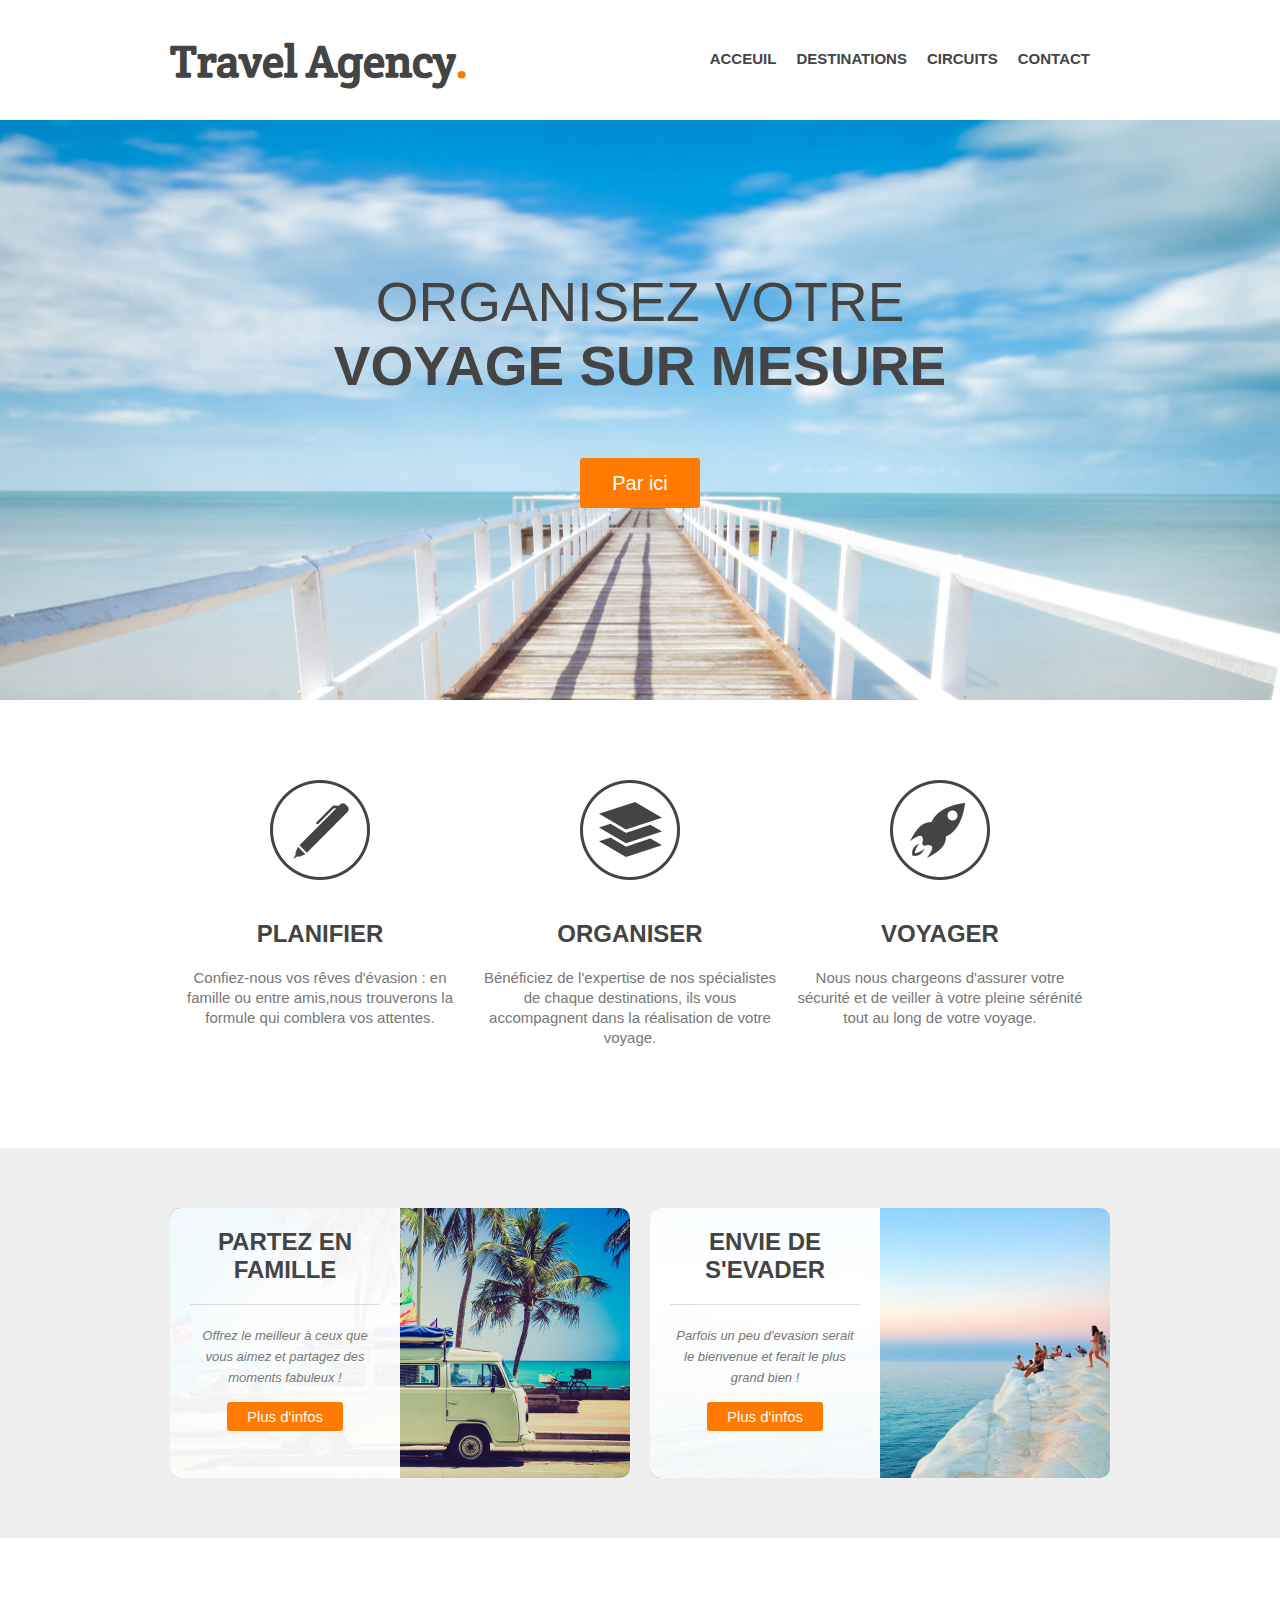
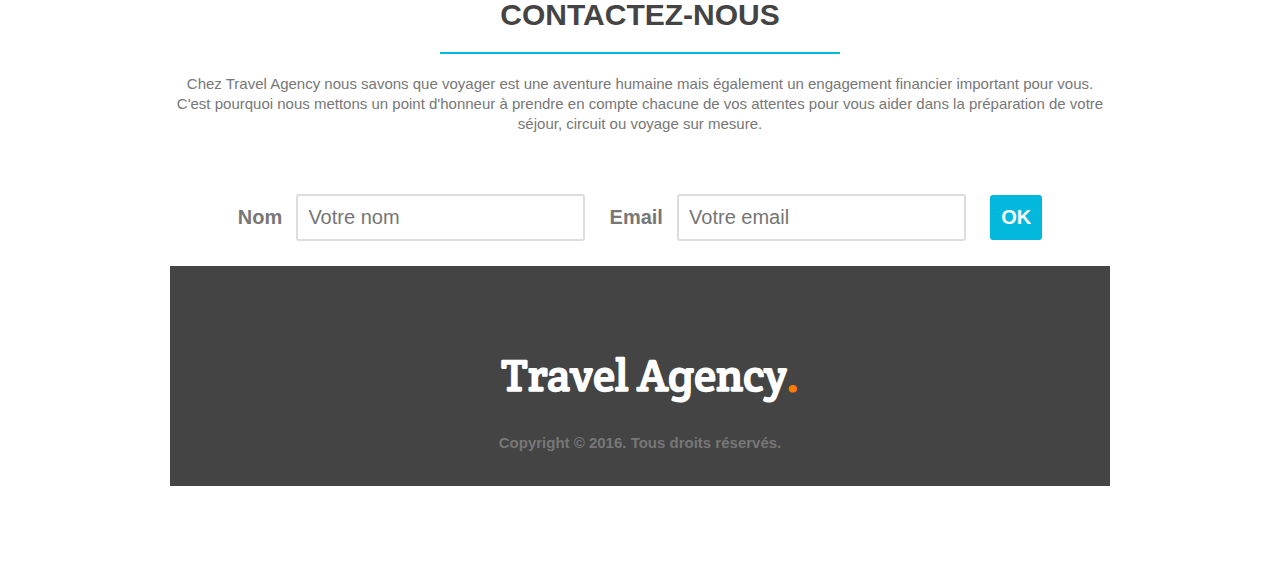
==== index.html @ f23db01e "new push website over" ====
<!DOCTYPE html>
<html>
    <head>
        <meta charset="utf-8"/>
        <title>Travel agency</title>
        <link rel="stylesheet" href="style.css">
        <link rel="stylesheet" href="http://fonts.googleapis.com/css?family=Crete+Round">

    </head>
    <body>
            <header>
                <div class="wrapper">
                    <h1>Travel Agency<span class="orange">.</span></h1>
                    <nav>
                            <ul>
                                <li><a href="#main-image">Acceuil</a></li>
                                <li><a href="steps">Destinations</a></li>
                                <li><a href="#possibilities">Circuits</a></li>
                                <li><a href="contact">Contact</a></li>
                            </ul>

                    </nav>
                </div>
            </header>
            <section id = "main-image">
                <div class="wrapper">
                    <h2>Organisez votre <br><strong>voyage sur mesure</strong></h2>
                    <a href="#" class="button-1">Par ici</a>
                </div>
            </section>
            <section id = "steps">
                <div class="wrapper">
                    <ul>
                        <li id="step-1">
                            <h4>Planifier</h4>
                            <p>Confiez-nous vos rêves d'évasion : en famille ou entre amis,nous trouverons la formule qui comblera vos attentes.</p>
                        </li>
                        <li id="step-2">
                            <h4>Organiser</h4>
                            <p>Bénéficiez de l'expertise de nos spécialistes de chaque destinations, ils vous accompagnent dans la réalisation de votre voyage.</p>
                        </li>
                        <li id="step-3">
                            <h4>Voyager</h4>
                            <p>Nous nous chargeons d'assurer votre sécurité et de veiller à votre pleine sérénité tout au long de votre voyage.</p>
                        </li>
                        <div class="clear"></div>
                    </ul>
                </div>
            </section>
            <section id = "possibilities">
                <div class="wrapper">
                    <article style = "background-image: url(images/article-image-1.jpg);">
                        <div class="overlay">
                        <h4>Partez en famille</h4>
                        <p>
                            <small>Offrez le meilleur à ceux que vous aimez et partagez des moments fabuleux !</small>
                        </p>
                        <a href="#" class="button-2">Plus d'infos</a>
                     </div>

                </article>
                <article style = "background-image: url(images/article-image-2.jpg);">
                        <div class="overlay">
                        <h4>envie de s'evader</h4>
                        <p>
                            <small>Parfois un peu d'evasion serait le bienvenue et ferait le plus grand bien !</small>
                        </p>
                        <a href="#" class="button-2">Plus d'infos</a>
                     </div>
       
                </article>
                    <div class="clear"></div>
                </div>
            </section>
            <section id= "contact">
                <div class="wrapper">
                    <h3>Contactez-nous</h3>
                    <p>
                        Chez Travel Agency nous savons que voyager est une aventure humaine mais également un engagement financier important pour vous. C'est pourquoi nous mettons un point d'honneur à prendre en compte chacune de vos attentes pour vous aider dans la préparation de votre séjour, circuit ou voyage sur mesure.
                    </p>
                    <form>
                        <label for="name">Nom</label>
                        <input type="text" id="name" placeholder="Votre nom">
                        <label for="Email">Email</label>
                        <input type="text" id="Email" placeholder="Votre email">
                        <input type="submit" value="OK" class="button-3">
            <footer>
                <div class = "wrapper">
                    <h1>Travel Agency<span class="orange">.</span></h1>
                </div>
                    <div class="copyright">Copyright © 2016. Tous droits réservés.</div>
            </footer>
    </body>
</html>
---- style.css ----
*
{
    margin: 0%;
    padding: 0%;
}
body
{
    font-family: Arial, sans-serif;
    font-size: 15px;
}
h1
{
    font-family: 'Crete Round',serif;
    font-size: 45px;
    color: #444;

}
h2
{
    color: #444;
    font-size: 55px;

}
h3
{
    font-size: 30px;
    color: #444;
}
h4
{
    font-size: 24px;
    color:#444;
}
p
{
    line-height: 20px;
    color: #777;
}
ul
{
    list-style: none;
}
.wrapper
{
    width: 940px;
    margin: 0 auto;
    padding: 0 10px;
}
.orange
{
    color: #ff7a00;
}
.clear
{
    clear: both;
}
small
{
    font-size: 13px;
    font-style: italic;
    
}
a
{
    text-decoration: none;
    color: #444;
}

header
{
    height: 120px;
    
    
}
header h1
{
    float: left;
    margin-top: 32px;
}
header nav
{
    float: right;
    margin-top: 50px;

}
header nav ul li
{
    display: flex;
    float: left;
}
header nav ul li a
{
    text-transform: uppercase;
    font-weight: bold;
    margin-right: 20px;

}
#main-image
{
    height: 580px;
    background: url('images/main.jpg')center;
}
#main-image h2
{
    font-weight: normal;
    text-transform: uppercase;
    text-align: center;
    padding: 150px 0 40px 0;
    margin-bottom: 20px;
}
.button-1
{
    display: block;
    width: 120px;
    height: 50px;
    background-color: #ff7a00;
    color: white;
    font-size: 20px;
    margin: 0 auto;
    line-height: 50px;
    text-align: center;
    border-radius: 3px;
}
.button-1:hover
{
    background-color: #02b8dd
}
#steps ul li
{
    width: 300px;
    float: left;
    padding-top: 140px;
    text-align: center;
    margin-right: 10px;
}
#steps h4
{
    text-transform: uppercase;
    margin-bottom: 20px;
}
#steps ul
{
    margin: 80px 0;
}
#steps p
{
    margin-bottom: 20px;
}
#step-1
{
    background: url('images/steps-icon-1.png') no-repeat top center;
}
#step-2
{
    background: url('images/steps-icon-2.png') no-repeat top center;
}
#step-3
{
    background: url('images/steps-icon-3.png') no-repeat top center;
}
#possibilities
{
    background-color: #efefef;
    padding: 60px 0;
}
#possibilities article
{
    width: 460px;
    height: 270px;
    float: left;
    border-radius: 10px;
}
#possibilities article:first-child
{
    margin-right: 20px;
}
.overlay
{
    background-color: rgba(255, 255,255, 0.95);
    height: 230px;
    width: 190px;
    padding:20px;
    border-radius: 10px 0 0 10px;
    text-align: center;
}
article h4
{
    border-bottom: 1px solid #ddd;
    padding-bottom: 20px;
    text-transform: uppercase;
    margin-bottom: 20px;
    text-align: center;
}
#possibilities p
{
    text-align: center;
    margin-bottom: 20px;
}
.button-2
{
    color: #fff;
    background-color: #ff7a00;
    padding: 6px 20px;
    border-radius: 3px;
}
.button-2:hover
{
    color:#fff;
    background-color: #02b8dd
}
#contact
{
    padding: 60px 0;
    text-align: center;
}
#contact h3
{  
    width: 400px;
    text-transform: uppercase;
    margin: 0 auto 20px auto;
    border-bottom: 2px solid #02b8dd;
    padding-bottom: 20px;

}
form
{
    margin: 60px 0 20px 0;
}
label
{
    font-weight: bold;
    font-size: 20px;
    margin-right: 10px;
    color: #777;
}
input[type="text"]
{
    padding: 10px;
    font-size: 20px;
    margin-right: 20px;
    border: 2px solid #ddd;
    border-radius: 3px;
}
.button-3
{
    color: #fff;
    font-size: 20px;
    font-weight: bold;
    padding: 11px;
    background-color: #02b8dd;
    border-style: none;
    border-radius: 3px;
}
.button-3:hover
{
    color: #fff;
    background-color: #444;
}
footer
{
    margin-top: 25px;
    height: 220px;
    width: 100%;
    background-color: #444;
}
footer h1
{
    color: white;
    text-align: center;
    padding-top: 80px;
}
.copyright
{
    text-align: center;
    font-weight: bold;
    padding-top: 30px;
    color:#777;
}
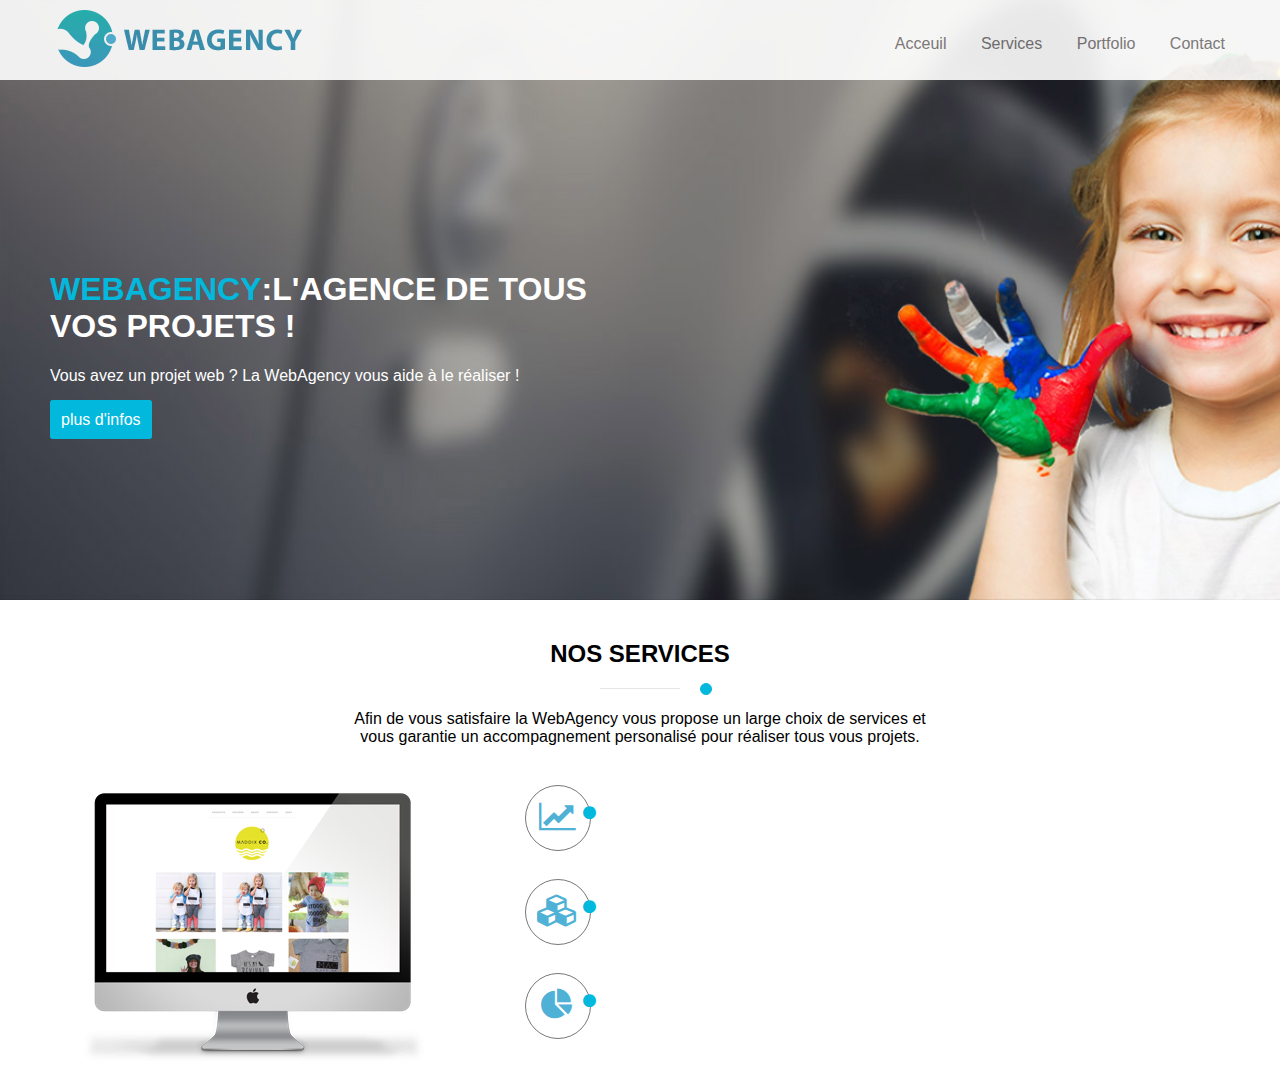
==== commit 0ab74f74: "website webagency" ====
--- a/index.html
+++ b/index.html
@@ -1,94 +1,80 @@
 <!DOCTYPE html>
 <html>
     <head>
-        <meta charset="utf-8"/>
-        <title>Travel agency</title>
+        <meta charset="utf-8">
         <link rel="stylesheet" href="style.css">
-        <link rel="stylesheet" href="http://fonts.googleapis.com/css?family=Crete+Round">
-
+        <link rel="stylesheet" href="https://maxcdn.bootstrapcdn.com/font-awesome/4.7.0/css/font-awesome.min.css">
+        <link rel="stylesheet" href="fonts/fontawesome-webfont.ttf">
+        <link rel="stylesheet" href="fonts/Roboto-Thinlatic.ttf">
+        <title>webagency</title>
     </head>
     <body>
-            <header>
-                <div class="wrapper">
-                    <h1>Travel Agency<span class="orange">.</span></h1>
-                    <nav>
-                            <ul>
-                                <li><a href="#main-image">Acceuil</a></li>
-                                <li><a href="steps">Destinations</a></li>
-                                <li><a href="#possibilities">Circuits</a></li>
-                                <li><a href="contact">Contact</a></li>
-                            </ul>
+        <div id="corp">
+        <header>
+            <div class="logo">
+            <img src="images/logo.png" alt="webagency logo">
+            </div>
+            <nav>
+                    <ul>
+                        <li><a href="#">Acceuil</a></li>
+                        <li><a href="#">Services</a></li>
+                        <li><a href="#">Portfolio</a></li>
+                        <li><a href="#">Contact</a></li>                
+                    </ul>
+            </nav>
+    
+        </header>
+        </div>
+        <div id="corp">
+        <section id="slider">
+                <div id = "left-arrow">
+                <div id="left-circle"><i class="angle-left" aria-hidden="true"></i></div>
+                </div>
+                <div id = "right-arrow">
+                <div id="left-circle"><i class="angle-right" aria-hidden="true"></i></div>
+                </div>
+                <div class="text-slider">
+                <h1><strong>Webagency</strong>:l'agence de tous<br>vos projets !</h1>
+                <p>Vous avez un projet web ? La WebAgency vous aide à le réaliser !</p>  
+                <div id = "button">
+                        <a href="#">plus d'infos</a>
+                </div> 
+                </div>
+             </section>
+             <section id = "nos-services">
+                 <h2>Nos services</h2>
+             <div class="line"></div>
+             <div class="rond"><p></p></div>
+                 <p>Afin de vous satisfaire la WebAgency vous propose un large choix de services et<br> vous garantie un accompagnement personalisé pour réaliser tous vous projets.</p>
+            <div class="imac">
+                <img src="images/main-feature.png" alt="photo imac">
+            </div>
+            <div class="logo-3">
+            <span class="fa-stack fa-2x">
+                <i class="fa fa-circle-thin fa-stack-2x" aria-hidden="true" ></i>
+                <i class="fa fa-line-chart fa-stack-1x" aria-hidden="true"></i>
+                <i class="fa fa-circle" aria-hidden="true"></i>
+            </span>
+            <span class="fa-stack fa-2x"> <!-- logo charte et cercle -->
+                <i class="fa fa-circle-thin fa-stack-2x" aria-hidden="true"></i>
+                <i class="fa fa-cubes fa-stack-1x" aria-hidden="true"></i>
+                <i class="fa fa-circle" aria-hidden="true" ></i>
+            </span>
+                    <span class="fa-stack fa-2x"> 
+                        <i class="fa fa-circle-thin fa-stack-2x" aria-hidden="true"></i>
+                        <i class="fa fa-pie-chart fa-stack-1x" aria-hidden="true"></i>
+                        <i class="fa fa-circle" aria-hidden="true"></i>
+                    </span>
+                    
+            </div>
+             </section>
+        </div>
 
-                    </nav>
-                </div>
-            </header>
-            <section id = "main-image">
-                <div class="wrapper">
-                    <h2>Organisez votre <br><strong>voyage sur mesure</strong></h2>
-                    <a href="#" class="button-1">Par ici</a>
-                </div>
-            </section>
-            <section id = "steps">
-                <div class="wrapper">
-                    <ul>
-                        <li id="step-1">
-                            <h4>Planifier</h4>
-                            <p>Confiez-nous vos rêves d'évasion : en famille ou entre amis,nous trouverons la formule qui comblera vos attentes.</p>
-                        </li>
-                        <li id="step-2">
-                            <h4>Organiser</h4>
-                            <p>Bénéficiez de l'expertise de nos spécialistes de chaque destinations, ils vous accompagnent dans la réalisation de votre voyage.</p>
-                        </li>
-                        <li id="step-3">
-                            <h4>Voyager</h4>
-                            <p>Nous nous chargeons d'assurer votre sécurité et de veiller à votre pleine sérénité tout au long de votre voyage.</p>
-                        </li>
-                        <div class="clear"></div>
-                    </ul>
-                </div>
-            </section>
-            <section id = "possibilities">
-                <div class="wrapper">
-                    <article style = "background-image: url(images/article-image-1.jpg);">
-                        <div class="overlay">
-                        <h4>Partez en famille</h4>
-                        <p>
-                            <small>Offrez le meilleur à ceux que vous aimez et partagez des moments fabuleux !</small>
-                        </p>
-                        <a href="#" class="button-2">Plus d'infos</a>
-                     </div>
+        <footer>
 
-                </article>
-                <article style = "background-image: url(images/article-image-2.jpg);">
-                        <div class="overlay">
-                        <h4>envie de s'evader</h4>
-                        <p>
-                            <small>Parfois un peu d'evasion serait le bienvenue et ferait le plus grand bien !</small>
-                        </p>
-                        <a href="#" class="button-2">Plus d'infos</a>
-                     </div>
-       
-                </article>
-                    <div class="clear"></div>
-                </div>
-            </section>
-            <section id= "contact">
-                <div class="wrapper">
-                    <h3>Contactez-nous</h3>
-                    <p>
-                        Chez Travel Agency nous savons que voyager est une aventure humaine mais également un engagement financier important pour vous. C'est pourquoi nous mettons un point d'honneur à prendre en compte chacune de vos attentes pour vous aider dans la préparation de votre séjour, circuit ou voyage sur mesure.
-                    </p>
-                    <form>
-                        <label for="name">Nom</label>
-                        <input type="text" id="name" placeholder="Votre nom">
-                        <label for="Email">Email</label>
-                        <input type="text" id="Email" placeholder="Votre email">
-                        <input type="submit" value="OK" class="button-3">
-            <footer>
-                <div class = "wrapper">
-                    <h1>Travel Agency<span class="orange">.</span></h1>
-                </div>
-                    <div class="copyright">Copyright © 2016. Tous droits réservés.</div>
-            </footer>
+        </footer>
+
+
     </body>
+
 </html>--- a/style.css
+++ b/style.css
@@ -1,278 +1,192 @@
-*
+
+body{
+    font-family: Arial, Helvetica, sans-serif;
+    margin: 0px;
+    padding: 0px;
+}
+header
 {
-    margin: 0%;
-    padding: 0%;
+    justify-content: space-between;
+    align-items: center;
+    position: fixed;
+    top: 0px;
+    width: 100%;
+    height: 80px;
+    background-color: #fff;
+    opacity: 0.9;
+    z-index: 1;
 }
-body
+.logo
 {
-    font-family: Arial, sans-serif;
-    font-size: 15px;
+    margin-left: 50px;
+    padding-top: 10px;
+    display: flex;
+    justify-content: flex-start;
 }
-h1
+
+@media screen and(max-width:2560px)
 {
-    font-family: 'Crete Round',serif;
-    font-size: 45px;
-    color: #444;
+    #corp
+    {
+        width: auto;
+    }
+}
 
+#corp
+{
+    margin: 0px;
+    padding:0px;
 }
-h2
+ul 
 {
-    color: #444;
-    font-size: 55px;
-
-}
-h3
-{
-    font-size: 30px;
-    color: #444;
-}
-h4
-{
-    font-size: 24px;
-    color:#444;
-}
-p
-{
-    line-height: 20px;
-    color: #777;
-}
-ul
-{
-    list-style: none;
-}
-.wrapper
-{
-    width: 940px;
-    margin: 0 auto;
-    padding: 0 10px;
-}
-.orange
-{
-    color: #ff7a00;
-}
-.clear
-{
-    clear: both;
-}
-small
-{
-    font-size: 13px;
-    font-style: italic;
-    
+    margin: 0;
 }
 a
 {
     text-decoration: none;
-    color: #444;
+    text-align: center;
 }
-
-header
+h1
 {
-    height: 120px;
-    
-    
+    text-transform: uppercase;
+    font-weight: bold;
+    color: #fff;
+    font-size: 32px;
 }
-header h1
+h2
 {
-    float: left;
-    margin-top: 32px;
+    font-weight: bold;
+    text-transform: uppercase;
+    text-align: center;
+    padding-top: 20px;
 }
 header nav
+{   
+   display: inline-flex;
+   justify-content: flex-end;
+   position: absolute;
+   top:35px;
+   right: 40px;;
+   width: 100%;
+   
+
+}
+header li
 {
-    float: right;
-    margin-top: 50px;
-
+    list-style: none;
 }
 header nav ul li
 {
-    display: flex;
-    float: left;
+    display: inline;
 }
 header nav ul li a
-{
-    text-transform: uppercase;
-    font-weight: bold;
-    margin-right: 20px;
+{  
+    color: rgb(121, 117, 117);
+    margin: 15px;
+    font-size: 16px;    
+
 
 }
-#main-image
+#slider
 {
-    height: 580px;
-    background: url('images/main.jpg')center;
+    height: 600px;
 }
-#main-image h2
+#slider
 {
-    font-weight: normal;
-    text-transform: uppercase;
+    
+    height: 600px;
+    width: 100%;
+    background: url('images/slider/bg1.jpg') no-repeat;
+    background-size: cover;
+    display: flex;
+    flex: 1;
+}
+.text-slider
+{
+    margin-top: 250px;
+    margin-left: 50px;
+}
+.text-slider strong
+{
+    font-size: 32px;
+    color: #02b8dd;
+}
+.text-slider p
+{
+
+    color: white;
+}
+#button
+{
+    padding-top: 10px;
+
+}
+#button a
+{
+    padding: 10px;
     text-align: center;
-    padding: 150px 0 40px 0;
-    margin-bottom: 20px;
+    border: 1px solid #02b8dd;
+    border-radius: 3px;
+    background-color: #02b8dd;
+    color: #fff;
 }
-.button-1
-{
-    display: block;
-    width: 120px;
-    height: 50px;
-    background-color: #ff7a00;
-    color: white;
-    font-size: 20px;
-    margin: 0 auto;
-    line-height: 50px;
-    text-align: center;
-    border-radius: 3px;
-}
-.button-1:hover
-{
-    background-color: #02b8dd
-}
-#steps ul li
-{
-    width: 300px;
-    float: left;
-    padding-top: 140px;
-    text-align: center;
-    margin-right: 10px;
-}
-#steps h4
-{
-    text-transform: uppercase;
-    margin-bottom: 20px;
-}
-#steps ul
-{
-    margin: 80px 0;
-}
-#steps p
-{
-    margin-bottom: 20px;
-}
-#step-1
-{
-    background: url('images/steps-icon-1.png') no-repeat top center;
-}
-#step-2
-{
-    background: url('images/steps-icon-2.png') no-repeat top center;
-}
-#step-3
-{
-    background: url('images/steps-icon-3.png') no-repeat top center;
-}
-#possibilities
-{
-    background-color: #efefef;
-    padding: 60px 0;
-}
-#possibilities article
-{
-    width: 460px;
-    height: 270px;
-    float: left;
-    border-radius: 10px;
-}
-#possibilities article:first-child
-{
-    margin-right: 20px;
-}
-.overlay
-{
-    background-color: rgba(255, 255,255, 0.95);
-    height: 230px;
-    width: 190px;
-    padding:20px;
-    border-radius: 10px 0 0 10px;
-    text-align: center;
-}
-article h4
-{
-    border-bottom: 1px solid #ddd;
-    padding-bottom: 20px;
-    text-transform: uppercase;
-    margin-bottom: 20px;
-    text-align: center;
-}
-#possibilities p
+#nos-services p
 {
     text-align: center;
-    margin-bottom: 20px;
+    padding: 5px;
 }
-.button-2
+.line
 {
-    color: #fff;
-    background-color: #ff7a00;
-    padding: 6px 20px;
-    border-radius: 3px;
+    border-top: 1px solid gray;
+    opacity: 0.2;
+    margin-left: 600px;
+    margin-right: 600px;
 }
-.button-2:hover
+.rond p 
 {
-    color:#fff;
-    background-color: #02b8dd
+ border: 1px solid #02b8dd;
+ background-color: #02b8dd;
+ position: absolute;
+ left: 700px;
+ top: 667px;
+ border-radius: 100%
+ 
 }
-#contact
+.imac
 {
-    padding: 60px 0;
-    text-align: center;
+    background:url('images/main-feature.png') no-repeat;
 }
-#contact h3
-{  
-    width: 400px;
-    text-transform: uppercase;
-    margin: 0 auto 20px auto;
-    border-bottom: 2px solid #02b8dd;
-    padding-bottom: 20px;
+
+.logo-3
+{
+    display: flex;
+    justify-content: flex-start;
+    flex-direction: column;
+    margin-left: 525px;
+    position: absolute;
+    top: 755px;
+}
+.logo-3 span
+{
+    display: flex;
+    padding-top: 30px;
+}
+.fa.fa-line-chart, .fa.fa-cubes, .fa.fa-pie-chart{      /*logo icones*/
+color: rgb(78, 177, 213);
+}
+
+.fa.fa-circle-thin{
+border: 1px solid rgb(119, 119, 119);
+border-radius: 50%;
+color: white;
 
 }
-form
-{
-    margin: 60px 0 20px 0;
+
+.fa-stack.fa-2x .fa.fa-circle{
+font-size: 15px;
+position: absolute;
+color: #02b8dd;
+left: 58px;
+top: 50px;
 }
-label
-{
-    font-weight: bold;
-    font-size: 20px;
-    margin-right: 10px;
-    color: #777;
-}
-input[type="text"]
-{
-    padding: 10px;
-    font-size: 20px;
-    margin-right: 20px;
-    border: 2px solid #ddd;
-    border-radius: 3px;
-}
-.button-3
-{
-    color: #fff;
-    font-size: 20px;
-    font-weight: bold;
-    padding: 11px;
-    background-color: #02b8dd;
-    border-style: none;
-    border-radius: 3px;
-}
-.button-3:hover
-{
-    color: #fff;
-    background-color: #444;
-}
-footer
-{
-    margin-top: 25px;
-    height: 220px;
-    width: 100%;
-    background-color: #444;
-}
-footer h1
-{
-    color: white;
-    text-align: center;
-    padding-top: 80px;
-}
-.copyright
-{
-    text-align: center;
-    font-weight: bold;
-    padding-top: 30px;
-    color:#777;
-}+
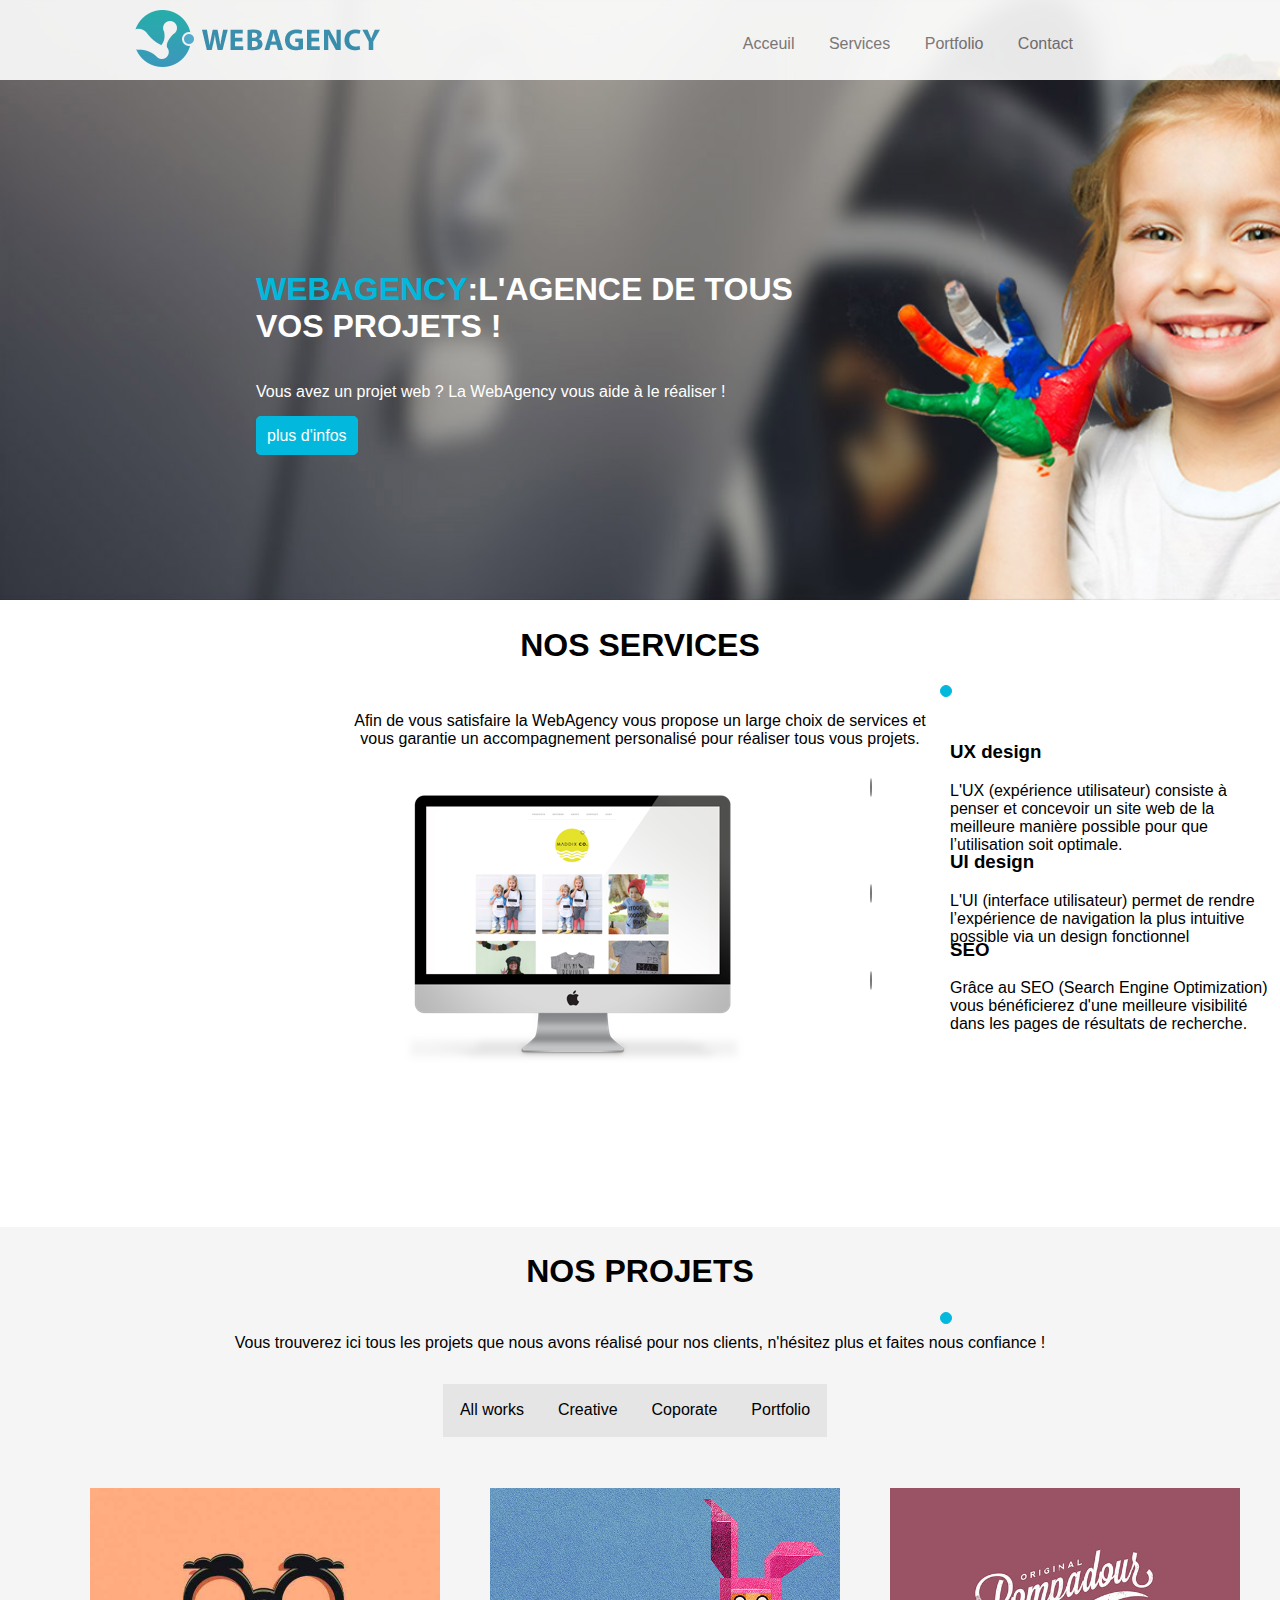
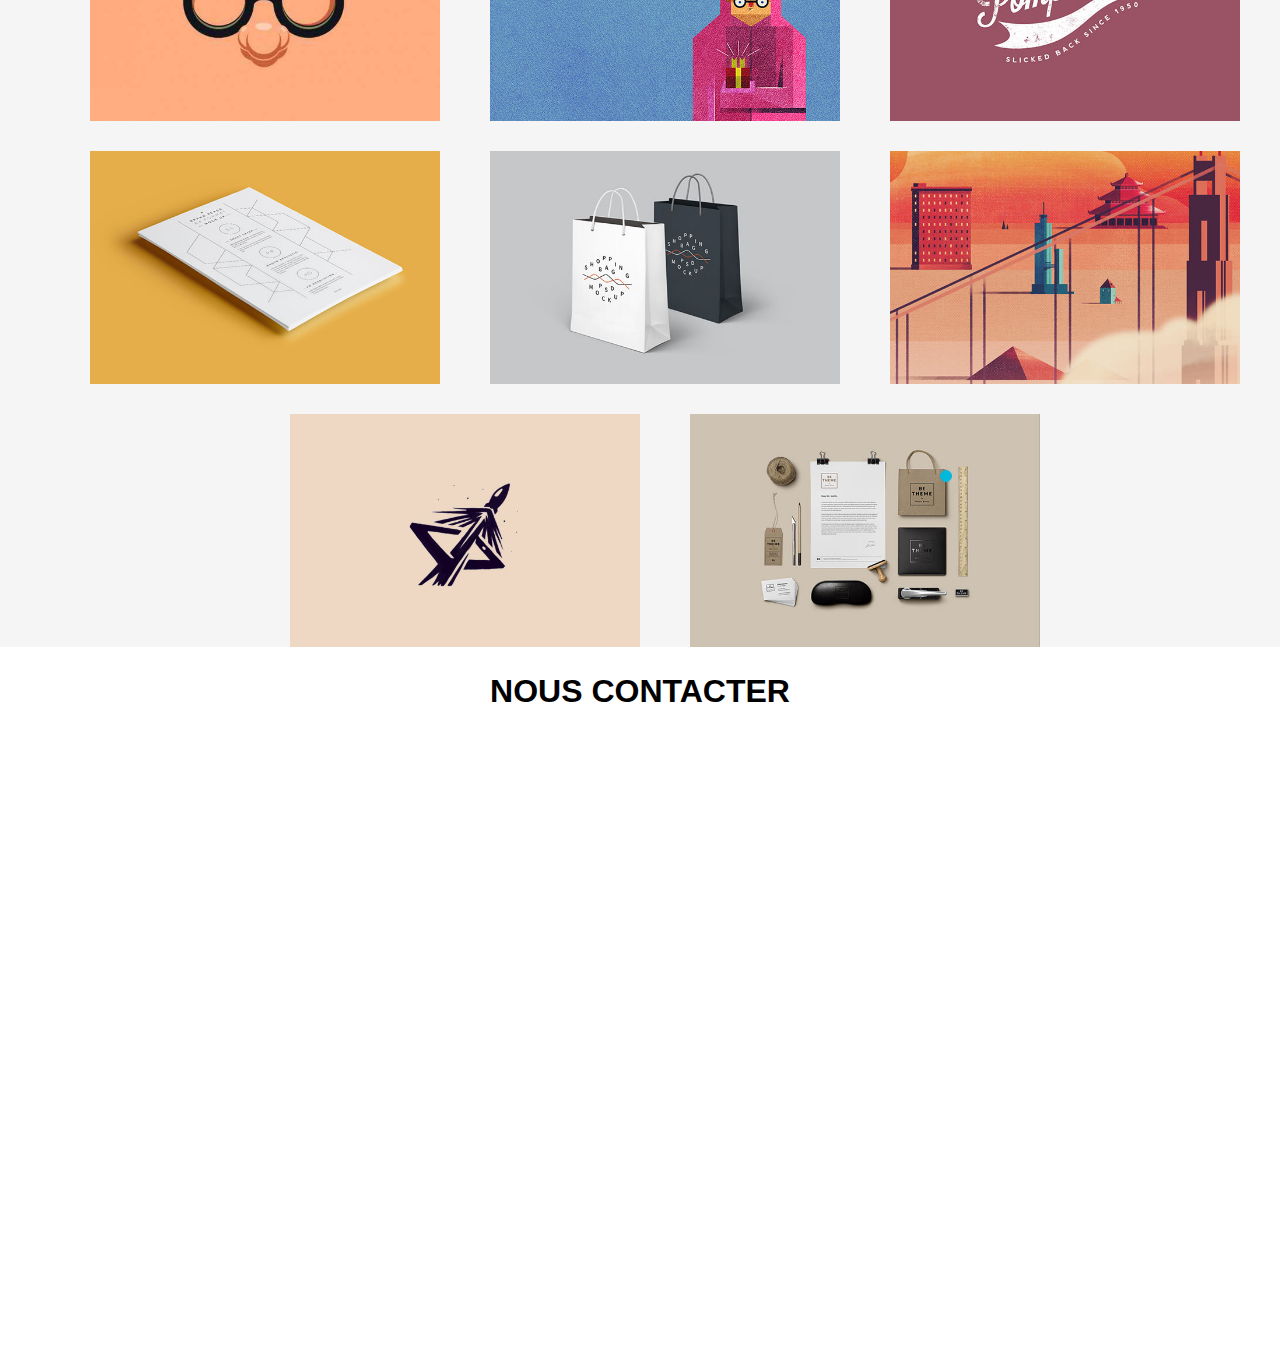
==== commit 001a8296: "new push menu over" ====
--- a/index.html
+++ b/index.html
@@ -2,10 +2,9 @@
 <html>
     <head>
         <meta charset="utf-8">
+        <link rel="stylesheet" href="fonts/font.css">
         <link rel="stylesheet" href="style.css">
-        <link rel="stylesheet" href="https://maxcdn.bootstrapcdn.com/font-awesome/4.7.0/css/font-awesome.min.css">
-        <link rel="stylesheet" href="fonts/fontawesome-webfont.ttf">
-        <link rel="stylesheet" href="fonts/Roboto-Thinlatic.ttf">
+        
         <title>webagency</title>
     </head>
     <body>
@@ -27,13 +26,14 @@
         </div>
         <div id="corp">
         <section id="slider">
-                <div id = "left-arrow">
+                <!-- <div id = "left-arrow">
                 <div id="left-circle"><i class="angle-left" aria-hidden="true"></i></div>
                 </div>
                 <div id = "right-arrow">
                 <div id="left-circle"><i class="angle-right" aria-hidden="true"></i></div>
                 </div>
-                <div class="text-slider">
+            -->
+                <div id="text-slider">
                 <h1><strong>Webagency</strong>:l'agence de tous<br>vos projets !</h1>
                 <p>Vous avez un projet web ? La WebAgency vous aide à le réaliser !</p>  
                 <div id = "button">
@@ -41,37 +41,94 @@
                 </div> 
                 </div>
              </section>
-             <section id = "nos-services">
-                 <h2>Nos services</h2>
+             <section>
+                    <div id = "sec-corp">
+                 <h2 id ="service">Nos services</h2>
              <div class="line"></div>
-             <div class="rond"><p></p></div>
-                 <p>Afin de vous satisfaire la WebAgency vous propose un large choix de services et<br> vous garantie un accompagnement personalisé pour réaliser tous vous projets.</p>
-            <div class="imac">
-                <img src="images/main-feature.png" alt="photo imac">
-            </div>
-            <div class="logo-3">
-            <span class="fa-stack fa-2x">
+             <div class="rond"></div>
+                 <p id="nos-services">Afin de vous satisfaire la WebAgency vous propose un large choix de services et<br> vous garantie un accompagnement personalisé pour réaliser tous vous projets.</p>
+         
+            <div id="imac">  
+            <div id="logo-3">
+                <div class="icon" id = "ic1">
+                <span class="fa-stack fa-2x">
                 <i class="fa fa-circle-thin fa-stack-2x" aria-hidden="true" ></i>
                 <i class="fa fa-line-chart fa-stack-1x" aria-hidden="true"></i>
                 <i class="fa fa-circle" aria-hidden="true"></i>
             </span>
-            <span class="fa-stack fa-2x"> <!-- logo charte et cercle -->
+        </div>
+        <div id ="txt-ic1">
+                <h3>UX design</h3>
+                <p>L'UX (expérience utilisateur) consiste à penser et concevoir un site web de la meilleure manière possible pour que l’utilisation soit optimale.</p>
+        </div>
+
+
+            <div class="icon" id="ic2">
+            <span class="fa-stack fa-2x">
                 <i class="fa fa-circle-thin fa-stack-2x" aria-hidden="true"></i>
                 <i class="fa fa-cubes fa-stack-1x" aria-hidden="true"></i>
                 <i class="fa fa-circle" aria-hidden="true" ></i>
             </span>
+        </div>
+                 <div id="txt-ic2"> 
+                <h3>UI design</h3>
+                <p>L'UI (interface utilisateur) permet de rendre l’expérience de navigation la plus intuitive possible via un design fonctionnel</p>
+                </div>
+ 
+
+            <div class="icon" id = "ic3">
                     <span class="fa-stack fa-2x"> 
                         <i class="fa fa-circle-thin fa-stack-2x" aria-hidden="true"></i>
                         <i class="fa fa-pie-chart fa-stack-1x" aria-hidden="true"></i>
                         <i class="fa fa-circle" aria-hidden="true"></i>
                     </span>
+                </div>
+                <div id="txt-ic3">
+                        <h3>SEO</h3>
+                        <p>Grâce au SEO (Search Engine Optimization) vous bénéficierez d'une meilleure visibilité dans les pages de résultats de recherche.</p>
+                </div>
+                </div>
+            </div>
+        
                     
             </div>
+             </section>
+             <section id="section2">
+
+                 <h2>Nos projets</h2>
+                 <div class="line"></div>
+                 <div class="rond1"></div>
+                    <p>Vous trouverez ici tous les projets que nous avons réalisé pour nos clients, n'hésitez plus et faites nous confiance !</p>
+                 <div id="menu2">
+                     <ul>
+                        <li><a href="#">All works<div class="triangle1"></div></a></li>
+                         <li><a href="#">Creative<div class="triangle2"></div></a></li>       
+                         <li><a href="#">Coporate<div class="triangle3"></div></a></li>
+                         <li><a href="#">Portfolio<div class="triangle4"></div></a></li>
+                     </ul>
+                 </div>
+                 <div id="portfolio">
+                     <img src="images/portfolio/01.jpg" alt="">
+                     <img src="images/portfolio/02.jpg" alt="">
+                     <img src="images/portfolio/03.jpg" alt="">
+                     <img src="images/portfolio/04.jpg" alt="">
+                     <img src="images/portfolio/05.jpg" alt="">
+                     <img src="images/portfolio/06.jpg" alt="">
+                     <img src="images/portfolio/07.jpg" alt="">
+                     <img src="images/portfolio/08.jpg" alt="">
+
+                 </div>
+
              </section>
         </div>
 
         <footer>
-
+            <h2>Nous contacter</h2>
+            <div class="line"></div>
+            <div class="rond2"></div>
+                <div id="google-map">
+                        <iframe src="https://www.google.com/maps/embed?pb=!1m18!1m12!1m3!1d2624.2156022977997!2d2.3476356159063143!3d48.87316630761985!2m3!1f0!2f0!3f0!3m2!1i1024!2i768!4f13.1!3m3!1m2!1s0x47e66e145cb52f15%3A0x4d3ec41b2cadff0!2s25+Rue+d&#39;Hauteville%2C+75010+Paris!5e0!3m2!1sfr!2sfr!4v1507309434554" width="800" height="600" style="border:0" allowfullscreen></iframe>
+                    </div>
         </footer>
 
 
--- a/style.css
+++ b/style.css
@@ -18,7 +18,7 @@
 }
 .logo
 {
-    margin-left: 50px;
+    margin-left: 10%;
     padding-top: 10px;
     display: flex;
     justify-content: flex-start;
@@ -31,16 +31,12 @@
         width: auto;
     }
 }
-
 #corp
 {
     margin: 0px;
     padding:0px;
 }
-ul 
-{
-    margin: 0;
-}
+
 a
 {
     text-decoration: none;
@@ -58,15 +54,15 @@
     font-weight: bold;
     text-transform: uppercase;
     text-align: center;
-    padding-top: 20px;
+    font-size: 32px;
 }
 header nav
 {   
-   display: inline-flex;
+   display: flex;
    justify-content: flex-end;
    position: absolute;
    top:35px;
-   right: 40px;;
+   right: 15%;;
    width: 100%;
    
 
@@ -79,7 +75,7 @@
 {
     display: inline;
 }
-header nav ul li a
+header a
 {  
     color: rgb(121, 117, 117);
     margin: 15px;
@@ -87,6 +83,10 @@
 
 
 }
+header ul
+{
+    margin: 0;
+}
 #slider
 {
     height: 600px;
@@ -101,36 +101,41 @@
     display: flex;
     flex: 1;
 }
-.text-slider
-{
+#text-slider
+{
+    display: flex;
+    flex-direction: column;
+    align-content: flex-start;
     margin-top: 250px;
-    margin-left: 50px;
-}
-.text-slider strong
+    margin-left: 20%;
+    
+}
+#text-slider strong
 {
     font-size: 32px;
     color: #02b8dd;
 }
-.text-slider p
+#text-slider p
 {
 
     color: white;
+
 }
 #button
 {
     padding-top: 10px;
-
 }
 #button a
 {
     padding: 10px;
     text-align: center;
     border: 1px solid #02b8dd;
-    border-radius: 3px;
+    border-radius: 5px;
     background-color: #02b8dd;
     color: #fff;
 }
-#nos-services p
+
+#nos-services
 {
     text-align: center;
     padding: 5px;
@@ -139,54 +144,287 @@
 {
     border-top: 1px solid gray;
     opacity: 0.2;
-    margin-left: 600px;
-    margin-right: 600px;
-}
-.rond p 
-{
- border: 1px solid #02b8dd;
- background-color: #02b8dd;
- position: absolute;
- left: 700px;
- top: 667px;
- border-radius: 100%
+    width: auto;
+    margin-left: 800px;
+    margin-right: 800px;
+
+}
+.rond 
+{
+    border: 1px solid #02b8dd;
+    background-color: #02b8dd;
+    position: absolute;
+    left: 940px;
+    top: 685px;
+    width: 10px;
+    height: 10px;
+    border-radius: 100%;
  
 }
-.imac
-{
+.rond1
+{
+    border: 1px solid #02b8dd;
+    background-color: #02b8dd;
+    position: absolute;
+    left: 940px;
+    top: 1312px;
+    width: 10px;
+    height: 10px;
+    border-radius: 100%;
+    
+}
+.rond2
+{
+    border: 1px solid #02b8dd;
+    background-color: #02b8dd;
+    position: absolute;
+    left: 940px;
+    top: 2070px;
+    width: 10px;
+    height: 10px;
+    border-radius: 100%;  
+}
+
+#imac
+{
+   
     background:url('images/main-feature.png') no-repeat;
-}
-
-.logo-3
-{
-    display: flex;
-    justify-content: flex-start;
+    display: flex;
+    margin-left: 320px;
+    vertical-align: middle;
+}
+
+
+
+  i.fa.fa-line-chart,i.fa.fa-cubes, i.fa.fa-pie-chart
+  {      
+      color: rgb(78, 177, 213);
+  }
+  
+  .fa.fa-circle-thin
+  {
+  border: 1px solid rgb(119, 119, 119);
+  border-radius: 50%;
+  color: white;
+  }
+  
+  .fa-stack.fa-2x .fa.fa-circle
+  {
+  font-size: 15px;
+  position: absolute;
+  color: #02b8dd;
+  left: 58px;
+  top: 25px;
+  }
+.icon
+{
+    display: flex;
     flex-direction: column;
-    margin-left: 525px;
-    position: absolute;
-    top: 755px;
-}
-.logo-3 span
-{
-    display: flex;
+    align-content: center;
+    margin-left: 550px;
+
+}
+#ic1
+{
+    position: relative;
+    top: 10px;
+}
+#txt-ic1
+{
+    position: relative;
+}
+#ic3
+{
+    position: relative;
+    bottom: 110px;
+}
+#txt-ic3
+{
+    position: relative;
+    bottom: 115px;
+}
+#ic2
+{
+    position: relative;
+    bottom:50px;
+}
+#txt-ic2
+{
+    position: relative;
+    bottom: 55px;   
+}
+#logo-3 h3,#logo-3 p
+{
+    display: flex;
+    flex-wrap: wrap;
+    margin-left: 630px;
+    position: relative;
+    bottom: 65px;
+}
+#sec-corp
+{
+    display: block;
+   height: 600px;
+}
+#section2
+{
+    display: flex;
+    flex-direction: column;
+    background-color: #f5f5f5;
+}
+#section2 h3 ,#section2 p
+{
+    text-align: center;
+}
+li
+{
+    list-style: none;
+}
+
+#menu2 a 
+{
+    color: black;
+    
+    display: flex;
+    flex-direction: row;
+    margin: 6px;
+
+
+}
+.triangle1
+{
+    margin-left: 20px;
+    visibility: hidden;
+    position: absolute;
+    top: 1435px;
+    width:0px;
+    border:10px solid transparent;
+    border-top:10px solid #5383b4;
+}
+.triangle2
+{
+    margin-left: 20px;
+    visibility: hidden;
+    position: absolute;
+    top: 1435px;
+    width:0px;
+    border:10px solid transparent;
+    border-top:10px solid #5383b4;
+}
+.triangle3
+{
+    margin-left: 20px;
+    position: absolute;
+    visibility: hidden;
+    top: 1435px;
+    width:0px;
+    border:10px solid transparent;
+    border-top:10px solid #5383b4;
+}
+.triangle4
+{
+    margin-left: 20px;
+    position: absolute;
+    visibility: hidden;
+    top: 1435px;
+    width:0px;
+    border:10px solid transparent;
+    border-top:10px solid #5383b4;
+}
+#menu2  
+{
+   margin-right: 50px;
+    display: flex;
+    flex-direction: row;
+    color: black;
+    align-content: center;
+    justify-content: center;
+    height: 85px;
+
+ 
+}
+#menu2 ul
+{
+    display: flex;   
+}
+#menu2 li
+{
+    padding: 10px;
+    border: 1px solid #e5e5e5;
+    background-color: #e5e5e5;
+   
+
+}
+
+
+@keyframes fadein {
+    from { opacity: 0.2; }
+    to   { opacity: 1; }
+}
+
+/* Firefox < 16 */
+@-moz-keyframes fadein {
+    from { opacity: 0.2; }
+    to   { opacity: 1; }
+}
+
+/* Safari, Chrome and Opera > 12.1 */
+@-webkit-keyframes fadein {
+    from { opacity: 0.2; }
+    to   { opacity: 1; }
+}
+
+/* Internet Explorer */
+@-ms-keyframes fadein {
+    from { opacity: 0.2; }
+    to   { opacity: 1; }
+}
+
+/* Opera < 12.1 */
+@-o-keyframes fadein {
+    from { opacity: 0; }
+    to   { opacity: 1; }
+}
+#menu2 li:hover
+{
+    background:linear-gradient(to top, #5383b4 0%,#02b8dd 8%);
+    -webkit-animation: fadein 2s; /* Safari, Chrome and Opera > 12.1 */
+    -moz-animation: fadein 2s; /* Firefox < 16 */
+    -ms-animation: fadein 2s; /* Internet Explorer */
+    -o-animation: fadein 2s; /* Opera < 12.1 */
+    animation: fadein 2s;
+    
+    
+
+}
+
+#menu2 a:hover .triangle1,#menu2 a:hover .triangle2,#menu2 a:hover .triangle3,#menu2 a:hover .triangle4 
+{
+    visibility: visible;
+}
+#menu2 a:hover
+{
+    color: #fff;
+}
+
+#portfolio
+{
+    padding-top: 5px;
+    display: flex;
+    flex-direction: row;
+    justify-content: center;
+    align-content: center;
+    flex-wrap: wrap;
+}
+#portfolio img
+{
+    width: 350px;
+    height: 233px;
+    padding-left: 50px;
     padding-top: 30px;
 }
-.fa.fa-line-chart, .fa.fa-cubes, .fa.fa-pie-chart{      /*logo icones*/
-color: rgb(78, 177, 213);
-}
-
-.fa.fa-circle-thin{
-border: 1px solid rgb(119, 119, 119);
-border-radius: 50%;
-color: white;
-
-}
-
-.fa-stack.fa-2x .fa.fa-circle{
-font-size: 15px;
-position: absolute;
-color: #02b8dd;
-left: 58px;
-top: 50px;
-}
-
+iframe
+{
+    width: 100%;
+    padding-top: 30px;
+}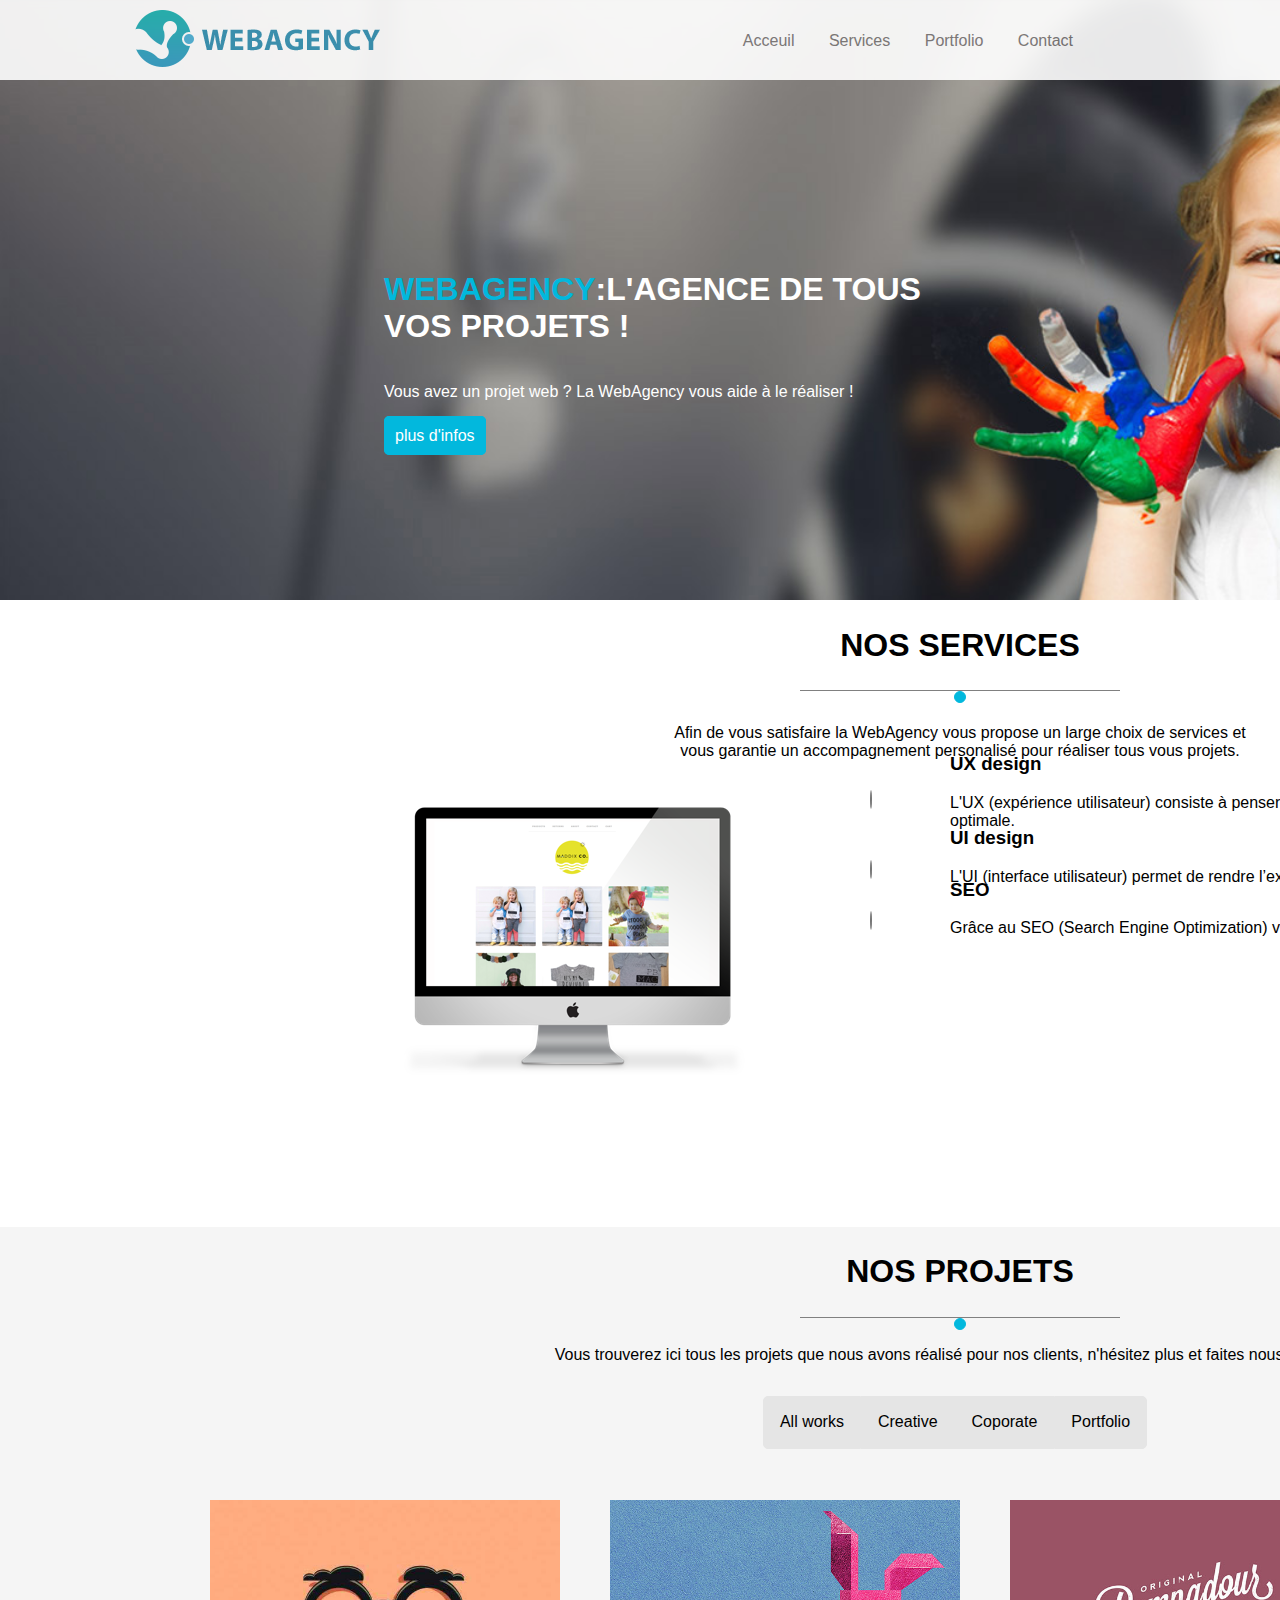
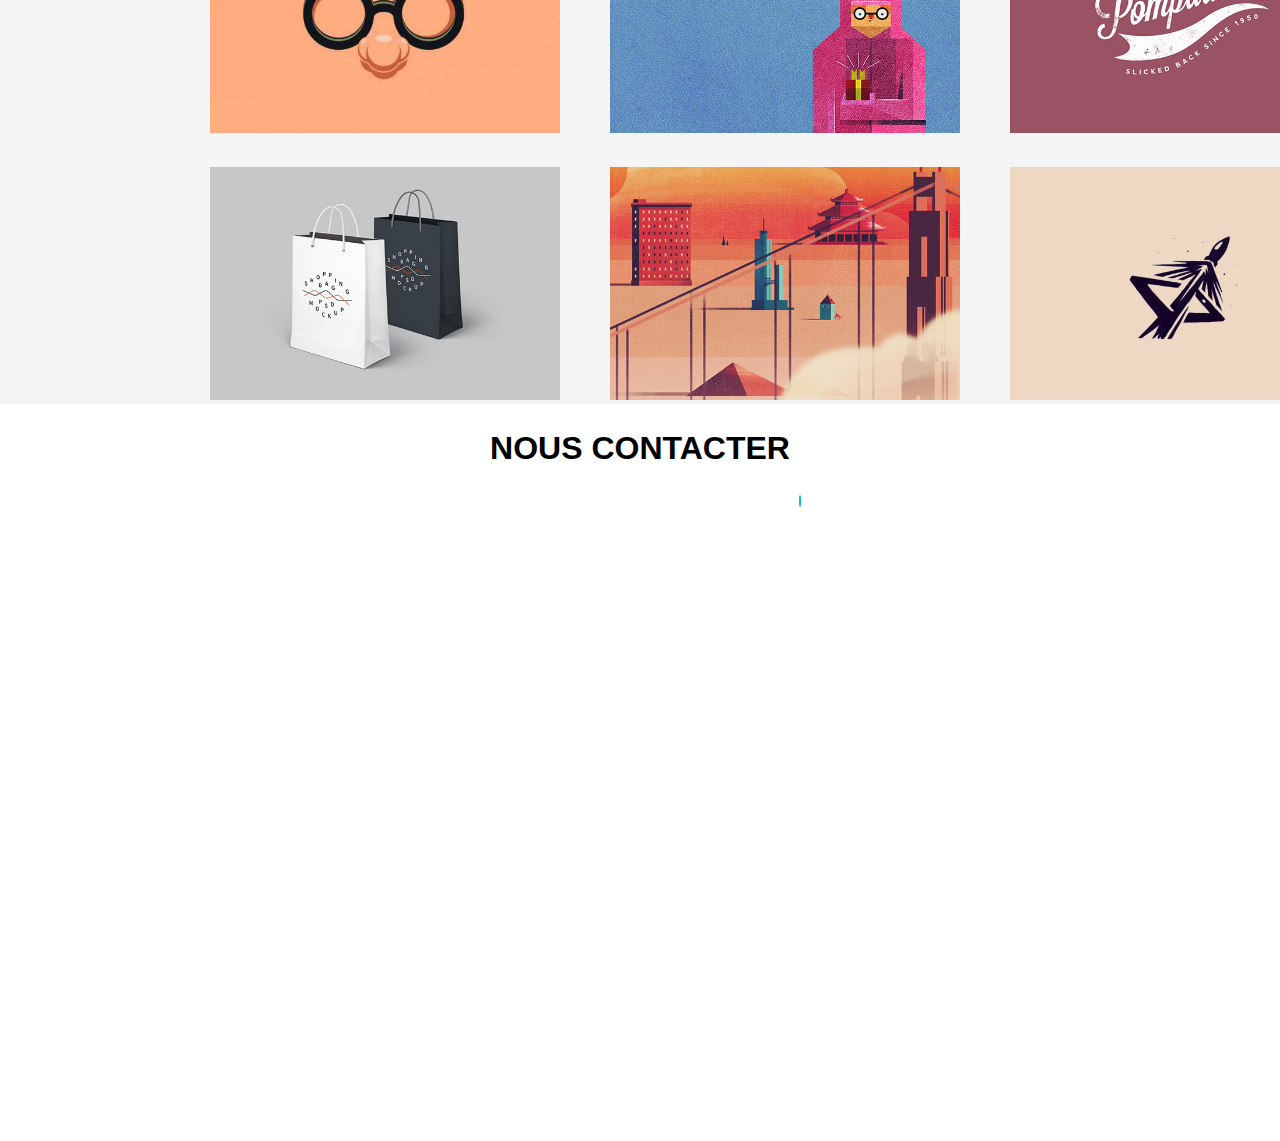
==== commit 1af71def: "push" ====
--- a/index.html
+++ b/index.html
@@ -13,26 +13,21 @@
             <div class="logo">
             <img src="images/logo.png" alt="webagency logo">
             </div>
+            <!-- Menu principal -->
             <nav>
-                    <ul>
-                        <li><a href="#">Acceuil</a></li>
-                        <li><a href="#">Services</a></li>
-                        <li><a href="#">Portfolio</a></li>
-                        <li><a href="#">Contact</a></li>                
-                    </ul>
+                <ul>
+                    <li><a href="#">Acceuil</a></li>
+                    <li><a href="#">Services</a></li>
+                    <li><a href="#">Portfolio</a></li>
+                    <li><a href="#">Contact</a></li>
+                </ul>
             </nav>
-    
         </header>
         </div>
+        
         <div id="corp">
         <section id="slider">
-                <!-- <div id = "left-arrow">
-                <div id="left-circle"><i class="angle-left" aria-hidden="true"></i></div>
-                </div>
-                <div id = "right-arrow">
-                <div id="left-circle"><i class="angle-right" aria-hidden="true"></i></div>
-                </div>
-            -->
+        <!-- Slider -->
                 <div id="text-slider">
                 <h1><strong>Webagency</strong>:l'agence de tous<br>vos projets !</h1>
                 <p>Vous avez un projet web ? La WebAgency vous aide à le réaliser !</p>  
@@ -42,13 +37,15 @@
                 </div>
              </section>
              <section>
-                    <div id = "sec-corp">
-                 <h2 id ="service">Nos services</h2>
-             <div class="line"></div>
-             <div class="rond"></div>
+            <!-- deuxième section -->
+                <div id = "sec-corp">
+                <h2 id ="service">Nos services</h2>
+             <div class="line">
+             <div class="rond"></div></div>
                  <p id="nos-services">Afin de vous satisfaire la WebAgency vous propose un large choix de services et<br> vous garantie un accompagnement personalisé pour réaliser tous vous projets.</p>
          
-            <div id="imac">  
+            <div id="imac">
+            <!-- Logo and text -->  
             <div id="logo-3">
                 <div class="icon" id = "ic1">
                 <span class="fa-stack fa-2x">
@@ -96,37 +93,67 @@
              <section id="section2">
 
                  <h2>Nos projets</h2>
-                 <div class="line"></div>
-                 <div class="rond1"></div>
+                 <div class="line">
+                 <div class="rond"></div></div>
                     <p>Vous trouverez ici tous les projets que nous avons réalisé pour nos clients, n'hésitez plus et faites nous confiance !</p>
+                    <!-- Menu2 + triangle  -->
                  <div id="menu2">
                      <ul>
                         <li><a href="#">All works<div class="triangle1"></div></a></li>
-                         <li><a href="#">Creative<div class="triangle2"></div></a></li>       
-                         <li><a href="#">Coporate<div class="triangle3"></div></a></li>
-                         <li><a href="#">Portfolio<div class="triangle4"></div></a></li>
+                         <li><a href="#">Creative<div class="triangle1"></div></a></li>       
+                         <li><a href="#">Coporate<div class="triangle1"></div></a></li>
+                         <li><a href="#">Portfolio<div class="triangle1"></div></a></li>
                      </ul>
                  </div>
                  <div id="portfolio">
-                     <img src="images/portfolio/01.jpg" alt="">
-                     <img src="images/portfolio/02.jpg" alt="">
-                     <img src="images/portfolio/03.jpg" alt="">
-                     <img src="images/portfolio/04.jpg" alt="">
-                     <img src="images/portfolio/05.jpg" alt="">
-                     <img src="images/portfolio/06.jpg" alt="">
-                     <img src="images/portfolio/07.jpg" alt="">
-                     <img src="images/portfolio/08.jpg" alt="">
+                     <div class="img-size"><img src="images/portfolio/01.jpg" alt=""><div id="img1"></div><i class="fa fa-eye fa-stack-5x" id="oeil1"></i><h4 id="item-1">Portfolio item 1</h4><p id="p-1">Projet Openclassroom réalisé</p></div>
+                     <div class="img-size"><img src="images/portfolio/02.jpg" alt=""><div id="img2"></div><i class="fa fa-eye fa-stack-5x" id="oeil2"></i><h4 id="item-2">Portfolio item 2</h4><p id="p-2">Projet Openclassroom réalisé</p></div>
+                     <div class="img-size"><img src="images/portfolio/03.jpg" alt=""><div id="img3"></div><i class="fa fa-eye fa-stack-5x" id="oeil3"></i><h4 id="item-3">Portfolio item 3</h4><p id="p-3">Projet Openclassroom réalisé</p></div>
+                     <div class="img-size"><img src="images/portfolio/04.jpg" alt=""><div id="img4"></div><i class="fa fa-eye fa-stack-5x" id="oeil4"></i><h4 id="item-4">Portfolio item 4</h4><p id="p-4">Projet Openclassroom réalisé</p></div>
+                     <div class="img-size"><img src="images/portfolio/05.jpg" alt=""><div id="img5"></div><i class="fa fa-eye fa-stack-5x" id="oeil5"></i><h4 id="item-5">Portfolio item 5</h4><p id="p-5">Projet Openclassroom réalisé</p></div>
+                     <div class="img-size"><img src="images/portfolio/06.jpg" alt=""><div id="img6"></div><i class="fa fa-eye fa-stack-5x" id="oeil6"></i><h4 id="item-6">Portfolio item 6</h4><p id="p-6">Projet Openclassroom réalisé</p></div>
+                     <div class="img-size"><img src="images/portfolio/07.jpg" alt=""><div id="img7"></div><i class="fa fa-eye fa-stack-5x" id="oeil7"></i><h4 id="item-7">Portfolio item 7</h4><p id="p-7">Projet Openclassroom réalisé</p></div>
+                     <div class="img-size"><img src="images/portfolio/08.jpg" alt=""><div id="img8"></div><i class="fa fa-eye fa-stack-5x" id="oeil8"></i><h4 id="item-8">Portfolio item 8</h4><p id="p-8">Projet Openclassroom réalisé</p></div>
 
                  </div>
-
-             </section>
+                </section>
         </div>
-
         <footer>
             <h2>Nous contacter</h2>
-            <div class="line"></div>
-            <div class="rond2"></div>
+            <div class="line">
+            <div class="rond"></div></div>
                 <div id="google-map">
+ 
+                    <div id="formulaire-contact">
+                        <div id="info-contact">
+                        <!-- Prise de contact et information ! -->
+                        <h5>Contact info</h5>
+                        <p>WebAgency SAS 25</p><p>Rue d'Hauteville 75010 Paris<br>
+                        Tel: 01 02 03 04 05</p>
+                        </div>
+                        <form action="contact">
+                            <div>
+                            <label for="name"></label>
+                            <input type="text" id="name" name="user_name" placeholder="Name">
+                        </div>
+                        <div>
+                            <label for="mail"></label>
+                            <input type="email" id="mail" name="user_mail" placeholder="Email">
+                        </div>
+                        <div>
+                            <label for="subject"></label>
+                            <input type="text" id="subject" name="subject" placeholder="Subject">
+                        </div>
+                        <div>
+                            <label for="message"></label>
+                            <textarea  id="message" cols="30" rows="10" placeholder="Message"></textarea>
+                        </div>                        
+                        </form>
+                        <div id = "button-message">
+                                <a href="#">Send Message</a>
+                        </div> 
+                    </div>
+                        <!-- google map localisation -->
                         <iframe src="https://www.google.com/maps/embed?pb=!1m18!1m12!1m3!1d2624.2156022977997!2d2.3476356159063143!3d48.87316630761985!2m3!1f0!2f0!3f0!3m2!1i1024!2i768!4f13.1!3m3!1m2!1s0x47e66e145cb52f15%3A0x4d3ec41b2cadff0!2s25+Rue+d&#39;Hauteville%2C+75010+Paris!5e0!3m2!1sfr!2sfr!4v1507309434554" width="800" height="600" style="border:0" allowfullscreen></iframe>
                     </div>
         </footer>
@@ -134,4 +161,4 @@
 
     </body>
 
-</html>+</html>
--- a/style.css
+++ b/style.css
@@ -1,4 +1,3 @@
-
 body{
     font-family: Arial, Helvetica, sans-serif;
     margin: 0px;
@@ -16,10 +15,22 @@
     opacity: 0.9;
     z-index: 1;
 }
+header li:hover
+{
+    height: 70px;
+    border-top: 4px solid #02b8dd;
+    padding-top: 28px;
+   
+}
+header a:hover
+{
+    cursor: pointer;
+}
 .logo
 {
     margin-left: 10%;
     padding-top: 10px;
+    width: 500px;
     display: flex;
     justify-content: flex-start;
 }
@@ -28,13 +39,14 @@
 {
     #corp
     {
-        width: auto;
+        width: 1920px;
     }
 }
 #corp
 {
     margin: 0px;
     padding:0px;
+    width: 1920px;
 }
 
 a
@@ -60,8 +72,8 @@
 {   
    display: flex;
    justify-content: flex-end;
-   position: absolute;
-   top:35px;
+   position: relative;
+   bottom:35px;
    right: 15%;;
    width: 100%;
    
@@ -80,9 +92,8 @@
     color: rgb(121, 117, 117);
     margin: 15px;
     font-size: 16px;    
-
-
-}
+}
+
 header ul
 {
     margin: 0;
@@ -117,9 +128,7 @@
 }
 #text-slider p
 {
-
     color: white;
-
 }
 #button
 {
@@ -143,46 +152,23 @@
 .line
 {
     border-top: 1px solid gray;
-    opacity: 0.2;
     width: auto;
     margin-left: 800px;
     margin-right: 800px;
-
+    justify-content: center;
+    display: flex;
 }
 .rond 
 {
+    z-index: 3;
     border: 1px solid #02b8dd;
     background-color: #02b8dd;
-    position: absolute;
-    left: 940px;
-    top: 685px;
+    display: flex;
+    align-items: center;
+    justify-content: center;
     width: 10px;
     height: 10px;
     border-radius: 100%;
- 
-}
-.rond1
-{
-    border: 1px solid #02b8dd;
-    background-color: #02b8dd;
-    position: absolute;
-    left: 940px;
-    top: 1312px;
-    width: 10px;
-    height: 10px;
-    border-radius: 100%;
-    
-}
-.rond2
-{
-    border: 1px solid #02b8dd;
-    background-color: #02b8dd;
-    position: absolute;
-    left: 940px;
-    top: 2070px;
-    width: 10px;
-    height: 10px;
-    border-radius: 100%;  
 }
 
 #imac
@@ -193,9 +179,6 @@
     margin-left: 320px;
     vertical-align: middle;
 }
-
-
-
   i.fa.fa-line-chart,i.fa.fa-cubes, i.fa.fa-pie-chart
   {      
       color: rgb(78, 177, 213);
@@ -203,18 +186,18 @@
   
   .fa.fa-circle-thin
   {
-  border: 1px solid rgb(119, 119, 119);
-  border-radius: 50%;
-  color: white;
+    border: 1px solid rgb(119, 119, 119);
+    border-radius: 50%;
+    color: white;
   }
   
   .fa-stack.fa-2x .fa.fa-circle
   {
-  font-size: 15px;
-  position: absolute;
-  color: #02b8dd;
-  left: 58px;
-  top: 25px;
+    font-size: 15px;
+    position: absolute;
+    color: #02b8dd;
+    left: 58px;
+    top: 25px;
   }
 .icon
 {
@@ -222,7 +205,6 @@
     flex-direction: column;
     align-content: center;
     margin-left: 550px;
-
 }
 #ic1
 {
@@ -264,7 +246,7 @@
 #sec-corp
 {
     display: block;
-   height: 600px;
+    height: 600px;
 }
 #section2
 {
@@ -283,65 +265,32 @@
 
 #menu2 a 
 {
-    color: black;
-    
+    color: black;    
     display: flex;
     flex-direction: row;
+    position: relative;
     margin: 6px;
-
-
 }
 .triangle1
 {
     margin-left: 20px;
     visibility: hidden;
     position: absolute;
-    top: 1435px;
+    margin: 12px;
     width:0px;
     border:10px solid transparent;
     border-top:10px solid #5383b4;
 }
-.triangle2
-{
-    margin-left: 20px;
-    visibility: hidden;
-    position: absolute;
-    top: 1435px;
-    width:0px;
-    border:10px solid transparent;
-    border-top:10px solid #5383b4;
-}
-.triangle3
-{
-    margin-left: 20px;
-    position: absolute;
-    visibility: hidden;
-    top: 1435px;
-    width:0px;
-    border:10px solid transparent;
-    border-top:10px solid #5383b4;
-}
-.triangle4
-{
-    margin-left: 20px;
-    position: absolute;
-    visibility: hidden;
-    top: 1435px;
-    width:0px;
-    border:10px solid transparent;
-    border-top:10px solid #5383b4;
-}
+
 #menu2  
 {
-   margin-right: 50px;
+    margin-right: 50px;
     display: flex;
     flex-direction: row;
     color: black;
     align-content: center;
     justify-content: center;
     height: 85px;
-
- 
 }
 #menu2 ul
 {
@@ -352,10 +301,14 @@
     padding: 10px;
     border: 1px solid #e5e5e5;
     background-color: #e5e5e5;
-   
-
-}
-
+}
+@media screen and (max-width:500px)
+{
+    body{width: 100%;margin: 0;padding: 0;}
+    .imac{margin-left: 0px;}
+    #corp{width: 500px;}
+    #sec-corp{width: 500px;}
+}
 
 @keyframes fadein {
     from { opacity: 0.2; }
@@ -382,7 +335,7 @@
 
 /* Opera < 12.1 */
 @-o-keyframes fadein {
-    from { opacity: 0; }
+    from { opacity: 0.2; }
     to   { opacity: 1; }
 }
 #menu2 li:hover
@@ -393,9 +346,16 @@
     -ms-animation: fadein 2s; /* Internet Explorer */
     -o-animation: fadein 2s; /* Opera < 12.1 */
     animation: fadein 2s;
-    
-    
-
+}
+#menu2 li:first-child
+{  
+    border-top-left-radius: 5px;
+    border-bottom-left-radius: 5px;
+}
+#menu2 li:last-child
+{
+    border-top-right-radius: 5px;
+    border-bottom-right-radius: 5px;
 }
 
 #menu2 a:hover .triangle1,#menu2 a:hover .triangle2,#menu2 a:hover .triangle3,#menu2 a:hover .triangle4 
@@ -416,6 +376,234 @@
     align-content: center;
     flex-wrap: wrap;
 }
+
+.img-size p
+{
+    color: white;
+    opacity: 0;
+}
+.img-size h4
+{
+    font-size: 20px;
+    z-index: 2;
+    color: white;
+}
+.img-size #item-1
+{
+    position: absolute;
+    top: 1615px;
+    left:210px;
+    visibility: hidden;
+}
+.img-size p#p-1
+{
+    position: absolute;
+    top: 1665px;
+    left: 210px;
+}
+
+
+.img-size #item-2
+{
+    position: absolute;
+    top: 1615px;
+    left:610px;
+    visibility: hidden;
+}
+.img-size p#p-2
+{
+    position: absolute;
+    top: 1665px;
+    left: 610px;
+}
+.img-size #item-3
+{
+    position: absolute;
+    top: 1615px;
+    left:1010px;
+    visibility: hidden;
+}
+.img-size p#p-3
+{
+    position: absolute;
+    top: 1665px;
+    left: 1010px;
+}
+.img-size #item-4
+{
+    position: absolute;
+    top: 1615px;
+    left:1410px;
+    visibility: hidden;
+}
+.img-size p#p-4
+{
+    position: absolute;
+    top: 1665px;
+    left: 1410px;
+}
+.img-size #item-5
+{
+    position: absolute;
+    top: 1880px;
+    left:210px;
+    visibility: hidden;
+}
+.img-size p#p-5
+{
+    position: absolute;
+    top: 1925px;
+    left: 210px;
+}
+.img-size #item-6
+{
+    position: absolute;
+    top: 1880px;
+    left:610px;
+    visibility: hidden;
+}
+.img-size p#p-6
+{
+    position: absolute;
+    top: 1925px;
+    left: 610px;
+}
+.img-size #item-7
+{
+    position: absolute;
+    top: 1880px;
+    left:1010px;
+    visibility: hidden;
+}
+.img-size p#p-7
+{
+    position: absolute;
+    top: 1925px;
+    left: 1010px;
+}
+.img-size #item-8
+{
+    position: absolute;
+    top: 1880px;
+    left:1410px;
+    visibility: hidden;
+}
+.img-size p#p-8
+{
+    position: absolute;
+    top: 1925px;
+    left: 1410px;
+}
+/*
+    bordure au fond noir 
+*/
+#img1
+{
+    z-index: 2;
+    position: absolute;
+    top:1635px;
+    left: 204px;
+    height: 85px;
+    width: 348px;
+    border: 1px solid black;
+    background-color: black;
+    opacity: 0.4;
+    visibility: hidden;
+}
+#img2
+{
+    z-index: 2;
+    position: absolute;
+    top:1635px;
+    left: 602px;
+    height: 85px;
+    width: 348px;
+    border: 1px solid black;
+    background-color: black;
+    opacity: 0.4;
+    visibility: hidden;
+}
+#img3
+{
+    z-index: 2;
+    position: absolute;
+    top:1635px;
+    left: 1002px;
+    height: 85px;
+    width: 348px;
+    border: 1px solid black;
+    background-color: black;
+    opacity: 0.4;
+    visibility: hidden;
+}
+
+#img4
+{
+    z-index: 2;
+    position: absolute;
+    top:1635px;
+    left: 1404px;
+    height: 85px;
+    width: 348px;
+    border: 1px solid black;
+    background-color: black;
+    opacity: 0.4;
+    visibility: hidden;
+}
+#img5
+{
+    z-index: 2;
+    position: absolute;
+    top:1901px;
+    left: 204px;
+    height: 85px;
+    width: 348px;
+    border: 1px solid black;
+    background-color: black;
+    opacity: 0.4;
+    visibility: hidden;
+}
+#img6
+{
+    z-index: 2;
+    position: absolute;
+    top:1901px;
+    left: 602px;
+    height: 85px;
+    width: 348px;
+    border: 1px solid black;
+    background-color: black;
+    opacity: 0.4;
+    visibility: hidden;
+}
+#img7
+{
+    z-index: 2;
+    position: absolute;
+    top:1901px;
+    left: 1004px;
+    height: 85px;
+    width: 348px;
+    border: 1px solid black;
+    background-color: black;
+    opacity: 0.4;
+    visibility: hidden;
+}
+#img8
+{
+    z-index: 2;
+    position: absolute;
+    top:1903px;
+    left: 1404px;
+    height: 85px;
+    width: 348px;
+    border: 1px solid black;
+    background-color: black;
+    opacity: 0.4;
+    visibility: hidden;
+
+}
+
 #portfolio img
 {
     width: 350px;
@@ -423,8 +611,162 @@
     padding-left: 50px;
     padding-top: 30px;
 }
+i.fa-eye
+{
+    padding: 13px;
+    color: white;
+    border: 2px solid white;
+    border-radius: 100%;
+    background-color: #5383b4;
+}
+#oeil1
+{
+    z-index: 3;
+    position: absolute;
+    top: 1610px;
+    left:500px;
+    visibility: hidden;
+}
+#oeil2
+{
+    z-index: 3;
+    position: absolute;
+    top: 1610px;
+    left:900px;
+    visibility: hidden;
+}
+#oeil3
+{
+    z-index: 3;
+    position: absolute;
+    top: 1610px;
+    left:1300px;
+    visibility: hidden;
+}
+#oeil4
+{
+    z-index: 3;
+    position: absolute;
+    top: 1610px;
+    left:1700px;
+    visibility: hidden;
+}
+#oeil5
+{
+    z-index: 3;
+    position: absolute;
+    top: 1877px;
+    left:500px;
+    visibility: hidden;
+}
+#oeil6
+{
+    z-index: 3;
+    position: absolute;
+    top: 1877px;
+    left:900px;
+    visibility: hidden;
+}
+#oeil7
+{
+    z-index: 3;
+    position: absolute;
+    top: 1877px;
+    left:1300px;
+    visibility: hidden;
+}
+#oeil8
+{
+    z-index: 3;
+    position: absolute;
+    top: 1877px;
+    left:1700px;
+    visibility: hidden;
+}
+.img-size:hover p
+{
+    z-index: 2;
+    opacity: 1;
+}
+.img-size:hover #item-1,.img-size:hover #item-2,.img-size:hover #item-3,.img-size:hover #item-4,.img-size:hover #item-5,.img-size:hover #item-6,.img-size:hover #item-7,.img-size:hover #item-8
+{
+    visibility: visible;
+}
+#portfolio .img-size:hover #img1,#portfolio .img-size:hover #img2,#portfolio .img-size:hover #img3,#portfolio .img-size:hover #img4,#portfolio .img-size:hover #img5,#portfolio .img-size:hover #img6,#portfolio .img-size:hover #img7,#portfolio .img-size:hover #img8
+{
+    z-index: 2;
+    visibility: visible;
+}
+#portfolio .img-size:hover #oeil1,#portfolio .img-size:hover #oeil2,#portfolio .img-size:hover #oeil3,#portfolio .img-size:hover #oeil4,#portfolio .img-size:hover #oeil5,#portfolio .img-size:hover #oeil6,#portfolio .img-size:hover #oeil7,#portfolio .img-size:hover #oeil8
+{
+    visibility: visible;
+    z-index: 3;
+}
 iframe
 {
     width: 100%;
     padding-top: 30px;
-}+}
+#formulaire-contact
+{
+    display: block;
+    padding-left: 20px;
+    flex-direction: column;
+    align-content: center;
+    justify-content: space-between;
+    border: 1px solid #fff;
+    background-color: #fff;
+    position: absolute;
+    height: 445px;
+    width: 300px;
+    left: 1300px;
+    top: 2200Px;
+}
+#formulaire-contact p
+{
+    font-size: 14px;
+}
+footer p
+{
+    margin: 0%;
+    padding: 0%;
+}
+#formulaire-contact h5
+{
+    font-size: 20px;
+}
+
+#subject, #name,#mail
+{
+    height: 25px;
+    margin-top: 5px;
+    width: 225px;
+}
+#message
+{
+    margin-top: 5px;
+}
+#info-contact
+{
+    display: flex;
+    flex-direction: column;
+    align-content: flex-start;
+    text-align: left;
+}
+#info-contact p:first-of-type
+{
+    font-weight: bold;
+}
+#button-message
+{
+    padding-top: 10px;
+}
+#button-message a
+{
+    border: 1px solid transparent;
+    width: 120px;
+    text-align: center;
+    padding: 7px;
+    color: #fff;
+    background:linear-gradient(to top, #5383b4 0%,#02b8dd 8%);
+}
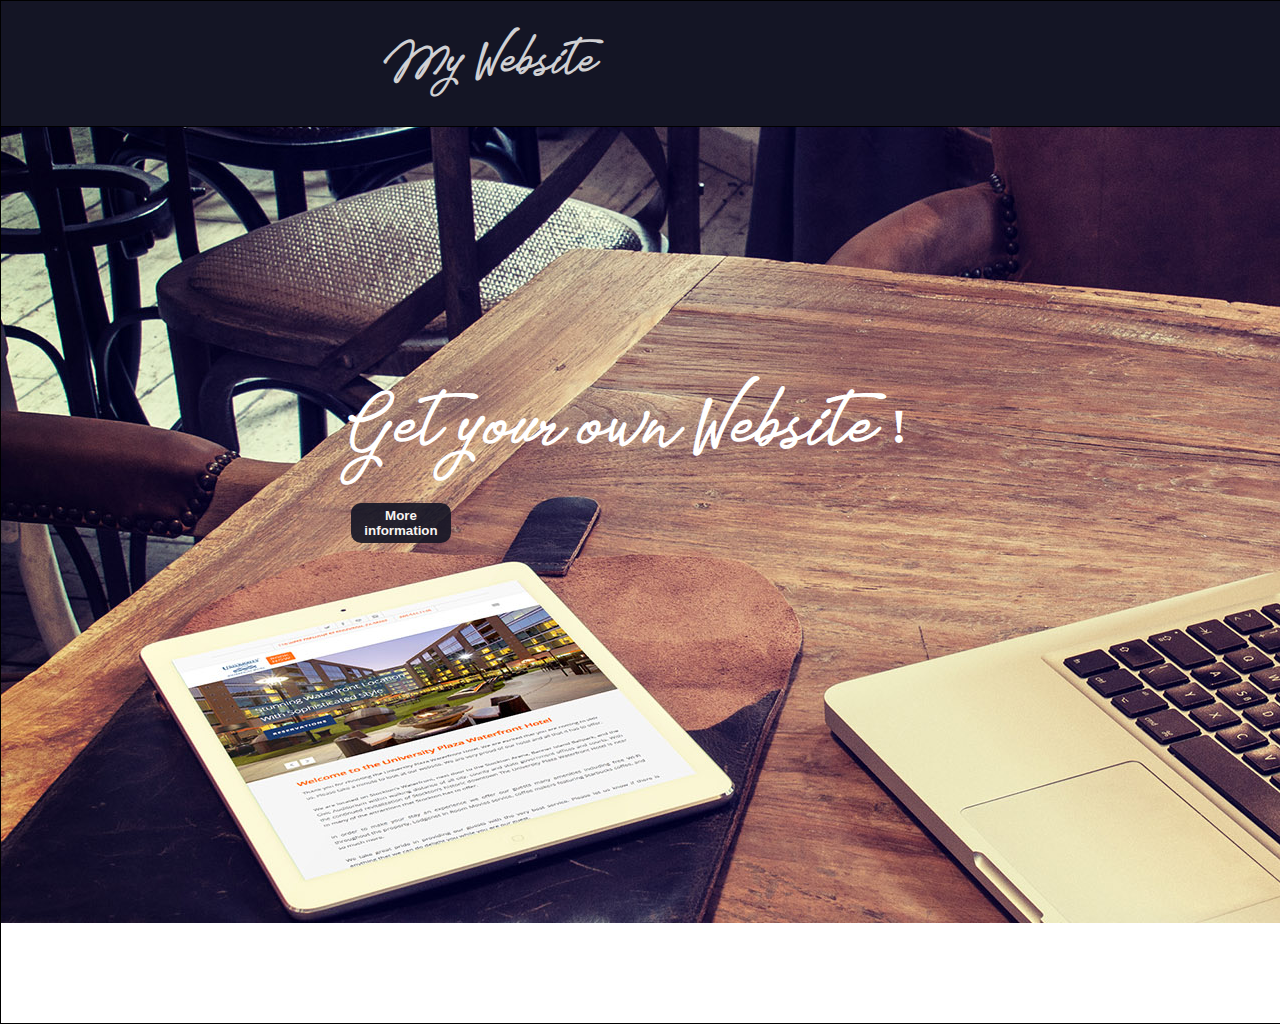
==== commit b46af4bd: "web project for training" ====
--- a/index.html
+++ b/index.html
@@ -1,164 +1,36 @@
 <!DOCTYPE html>
 <html>
-    <head>
-        <meta charset="utf-8">
-        <link rel="stylesheet" href="fonts/font.css">
-        <link rel="stylesheet" href="style.css">
-        
-        <title>webagency</title>
-    </head>
-    <body>
-        <div id="corp">
-        <header>
-            <div class="logo">
-            <img src="images/logo.png" alt="webagency logo">
-            </div>
-            <!-- Menu principal -->
-            <nav>
-                <ul>
-                    <li><a href="#">Acceuil</a></li>
-                    <li><a href="#">Services</a></li>
-                    <li><a href="#">Portfolio</a></li>
-                    <li><a href="#">Contact</a></li>
-                </ul>
-            </nav>
-        </header>
-        </div>
-        
-        <div id="corp">
-        <section id="slider">
-        <!-- Slider -->
-                <div id="text-slider">
-                <h1><strong>Webagency</strong>:l'agence de tous<br>vos projets !</h1>
-                <p>Vous avez un projet web ? La WebAgency vous aide à le réaliser !</p>  
-                <div id = "button">
-                        <a href="#">plus d'infos</a>
-                </div> 
-                </div>
-             </section>
-             <section>
-            <!-- deuxième section -->
-                <div id = "sec-corp">
-                <h2 id ="service">Nos services</h2>
-             <div class="line">
-             <div class="rond"></div></div>
-                 <p id="nos-services">Afin de vous satisfaire la WebAgency vous propose un large choix de services et<br> vous garantie un accompagnement personalisé pour réaliser tous vous projets.</p>
-         
-            <div id="imac">
-            <!-- Logo and text -->  
-            <div id="logo-3">
-                <div class="icon" id = "ic1">
-                <span class="fa-stack fa-2x">
-                <i class="fa fa-circle-thin fa-stack-2x" aria-hidden="true" ></i>
-                <i class="fa fa-line-chart fa-stack-1x" aria-hidden="true"></i>
-                <i class="fa fa-circle" aria-hidden="true"></i>
-            </span>
-        </div>
-        <div id ="txt-ic1">
-                <h3>UX design</h3>
-                <p>L'UX (expérience utilisateur) consiste à penser et concevoir un site web de la meilleure manière possible pour que l’utilisation soit optimale.</p>
+<head>
+    <meta charset="UTF-8">
+    <meta name="viewport" content="width=device-width, initial-scale=1.0">
+    <link rel="stylesheet" href="style.css">
+    <title>Awesome js</title>
+</head>
+<body>
+<div id="body">
+    <header>
+        <div class="wrapper">
+        <h1>My Website</h1>
+        <nav>
+            <ul>
+                <li><a href="#">Home</a></li>
+                <li><a href="#">About</a></li>
+                <li><a href="#">Contact</a></li>            
+            </ul>
+        </nav>
         </div>
 
-
-            <div class="icon" id="ic2">
-            <span class="fa-stack fa-2x">
-                <i class="fa fa-circle-thin fa-stack-2x" aria-hidden="true"></i>
-                <i class="fa fa-cubes fa-stack-1x" aria-hidden="true"></i>
-                <i class="fa fa-circle" aria-hidden="true" ></i>
-            </span>
-        </div>
-                 <div id="txt-ic2"> 
-                <h3>UI design</h3>
-                <p>L'UI (interface utilisateur) permet de rendre l’expérience de navigation la plus intuitive possible via un design fonctionnel</p>
-                </div>
- 
-
-            <div class="icon" id = "ic3">
-                    <span class="fa-stack fa-2x"> 
-                        <i class="fa fa-circle-thin fa-stack-2x" aria-hidden="true"></i>
-                        <i class="fa fa-pie-chart fa-stack-1x" aria-hidden="true"></i>
-                        <i class="fa fa-circle" aria-hidden="true"></i>
-                    </span>
-                </div>
-                <div id="txt-ic3">
-                        <h3>SEO</h3>
-                        <p>Grâce au SEO (Search Engine Optimization) vous bénéficierez d'une meilleure visibilité dans les pages de résultats de recherche.</p>
-                </div>
+    </header>
+        <section>
+            <div class="wrapper">
+                <div class="section">
+                 <h2>Get your own Website !</h2>
+                 <button>More information</button>
                 </div>
             </div>
-        
-                    
-            </div>
-             </section>
-             <section id="section2">
+        </section>
 
-                 <h2>Nos projets</h2>
-                 <div class="line">
-                 <div class="rond"></div></div>
-                    <p>Vous trouverez ici tous les projets que nous avons réalisé pour nos clients, n'hésitez plus et faites nous confiance !</p>
-                    <!-- Menu2 + triangle  -->
-                 <div id="menu2">
-                     <ul>
-                        <li><a href="#">All works<div class="triangle1"></div></a></li>
-                         <li><a href="#">Creative<div class="triangle1"></div></a></li>       
-                         <li><a href="#">Coporate<div class="triangle1"></div></a></li>
-                         <li><a href="#">Portfolio<div class="triangle1"></div></a></li>
-                     </ul>
-                 </div>
-                 <div id="portfolio">
-                     <div class="img-size"><img src="images/portfolio/01.jpg" alt=""><div id="img1"></div><i class="fa fa-eye fa-stack-5x" id="oeil1"></i><h4 id="item-1">Portfolio item 1</h4><p id="p-1">Projet Openclassroom réalisé</p></div>
-                     <div class="img-size"><img src="images/portfolio/02.jpg" alt=""><div id="img2"></div><i class="fa fa-eye fa-stack-5x" id="oeil2"></i><h4 id="item-2">Portfolio item 2</h4><p id="p-2">Projet Openclassroom réalisé</p></div>
-                     <div class="img-size"><img src="images/portfolio/03.jpg" alt=""><div id="img3"></div><i class="fa fa-eye fa-stack-5x" id="oeil3"></i><h4 id="item-3">Portfolio item 3</h4><p id="p-3">Projet Openclassroom réalisé</p></div>
-                     <div class="img-size"><img src="images/portfolio/04.jpg" alt=""><div id="img4"></div><i class="fa fa-eye fa-stack-5x" id="oeil4"></i><h4 id="item-4">Portfolio item 4</h4><p id="p-4">Projet Openclassroom réalisé</p></div>
-                     <div class="img-size"><img src="images/portfolio/05.jpg" alt=""><div id="img5"></div><i class="fa fa-eye fa-stack-5x" id="oeil5"></i><h4 id="item-5">Portfolio item 5</h4><p id="p-5">Projet Openclassroom réalisé</p></div>
-                     <div class="img-size"><img src="images/portfolio/06.jpg" alt=""><div id="img6"></div><i class="fa fa-eye fa-stack-5x" id="oeil6"></i><h4 id="item-6">Portfolio item 6</h4><p id="p-6">Projet Openclassroom réalisé</p></div>
-                     <div class="img-size"><img src="images/portfolio/07.jpg" alt=""><div id="img7"></div><i class="fa fa-eye fa-stack-5x" id="oeil7"></i><h4 id="item-7">Portfolio item 7</h4><p id="p-7">Projet Openclassroom réalisé</p></div>
-                     <div class="img-size"><img src="images/portfolio/08.jpg" alt=""><div id="img8"></div><i class="fa fa-eye fa-stack-5x" id="oeil8"></i><h4 id="item-8">Portfolio item 8</h4><p id="p-8">Projet Openclassroom réalisé</p></div>
-
-                 </div>
-                </section>
-        </div>
-        <footer>
-            <h2>Nous contacter</h2>
-            <div class="line">
-            <div class="rond"></div></div>
-                <div id="google-map">
- 
-                    <div id="formulaire-contact">
-                        <div id="info-contact">
-                        <!-- Prise de contact et information ! -->
-                        <h5>Contact info</h5>
-                        <p>WebAgency SAS 25</p><p>Rue d'Hauteville 75010 Paris<br>
-                        Tel: 01 02 03 04 05</p>
-                        </div>
-                        <form action="contact">
-                            <div>
-                            <label for="name"></label>
-                            <input type="text" id="name" name="user_name" placeholder="Name">
-                        </div>
-                        <div>
-                            <label for="mail"></label>
-                            <input type="email" id="mail" name="user_mail" placeholder="Email">
-                        </div>
-                        <div>
-                            <label for="subject"></label>
-                            <input type="text" id="subject" name="subject" placeholder="Subject">
-                        </div>
-                        <div>
-                            <label for="message"></label>
-                            <textarea  id="message" cols="30" rows="10" placeholder="Message"></textarea>
-                        </div>                        
-                        </form>
-                        <div id = "button-message">
-                                <a href="#">Send Message</a>
-                        </div> 
-                    </div>
-                        <!-- google map localisation -->
-                        <iframe src="https://www.google.com/maps/embed?pb=!1m18!1m12!1m3!1d2624.2156022977997!2d2.3476356159063143!3d48.87316630761985!2m3!1f0!2f0!3f0!3m2!1i1024!2i768!4f13.1!3m3!1m2!1s0x47e66e145cb52f15%3A0x4d3ec41b2cadff0!2s25+Rue+d&#39;Hauteville%2C+75010+Paris!5e0!3m2!1sfr!2sfr!4v1507309434554" width="800" height="600" style="border:0" allowfullscreen></iframe>
-                    </div>
-        </footer>
-
-
-    </body>
-
-</html>
+</div>
+    <script src='script.js'></script>
+</body>
+</html>--- a/style.css
+++ b/style.css
@@ -1,772 +1,96 @@
+.wrapper{
+    width: 1920px;
+    border: 1px solid black;
+    margin: auto;
+    display: flex;
+}
+#body{
+    display: flex;
+    flex-direction: column;
+}
 body{
-    font-family: Arial, Helvetica, sans-serif;
-    margin: 0px;
-    padding: 0px;
+    margin:0px;
+    padding:0px;
 }
-header
+@font-face
 {
-    justify-content: space-between;
-    align-items: center;
+    font-family: coolfont;
+    src:url('/font/TOMATOES Personal Use.ttf');
+}
+header{
+    background-color: #141525;
     position: fixed;
-    top: 0px;
-    width: 100%;
-    height: 80px;
-    background-color: #fff;
-    opacity: 0.9;
-    z-index: 1;
+    display: flex;
 }
-header li:hover
-{
-    height: 70px;
-    border-top: 4px solid #02b8dd;
-    padding-top: 28px;
-   
+header h1
+{ 
+    font-family: coolfont;
+    padding: 3px;
+    padding-left: 20%;
+    width: 500px;
+    color:#fff;
+    opacity: 0.8;
 }
-header a:hover
-{
-    cursor: pointer;
+header nav ul{
+    display: flex;
+    font-family: coolfont;
+    font-size: 1.3em;
+    margin-left: 120%;
+    padding-top: 15px;
+
 }
-.logo
-{
-    margin-left: 10%;
-    padding-top: 10px;
-    width: 500px;
-    display: flex;
-    justify-content: flex-start;
+header nav ul li{
+    list-style: none;
 }
-
-@media screen and(max-width:2560px)
-{
-    #corp
-    {
-        width: 1920px;
-    }
-}
-#corp
-{
-    margin: 0px;
-    padding:0px;
-    width: 1920px;
-}
-
-a
+header nav ul li a
 {
     text-decoration: none;
-    text-align: center;
+    color: #fff;
+    margin-left: 30px;
+    font-weight: bold;
+    opacity: 0.8;
 }
-h1
-{
-    text-transform: uppercase;
-    font-weight: bold;
-    color: #fff;
-    font-size: 32px;
+header nav ul li a:hover{
+    opacity: 1;
 }
-h2
-{
-    font-weight: bold;
-    text-transform: uppercase;
-    text-align: center;
-    font-size: 32px;
+section .wrapper{
+    z-index: 3;
+    margin-top: 122px;
+    background: url('/image/slider.jpg');
+    background-repeat: no-repeat;
+    height: 900px;
 }
-header nav
-{   
-   display: flex;
-   justify-content: flex-end;
-   position: relative;
-   bottom:35px;
-   right: 15%;;
-   width: 100%;
-   
-
-}
-header li
-{
-    list-style: none;
-}
-header nav ul li
-{
-    display: inline;
-}
-header a
-{  
-    color: rgb(121, 117, 117);
-    margin: 15px;
-    font-size: 16px;    
-}
-
-header ul
-{
-    margin: 0;
-}
-#slider
-{
-    height: 600px;
-}
-#slider
-{
-    
-    height: 600px;
-    width: 100%;
-    background: url('images/slider/bg1.jpg') no-repeat;
-    background-size: cover;
-    display: flex;
-    flex: 1;
-}
-#text-slider
-{
-    display: flex;
-    flex-direction: column;
-    align-content: flex-start;
-    margin-top: 250px;
-    margin-left: 20%;
-    
-}
-#text-slider strong
-{
-    font-size: 32px;
-    color: #02b8dd;
-}
-#text-slider p
-{
-    color: white;
-}
-#button
-{
-    padding-top: 10px;
-}
-#button a
-{
-    padding: 10px;
-    text-align: center;
-    border: 1px solid #02b8dd;
-    border-radius: 5px;
-    background-color: #02b8dd;
-    color: #fff;
-}
-
-#nos-services
-{
-    text-align: center;
-    padding: 5px;
-}
-.line
-{
-    border-top: 1px solid gray;
-    width: auto;
-    margin-left: 800px;
-    margin-right: 800px;
-    justify-content: center;
-    display: flex;
-}
-.rond 
-{
-    z-index: 3;
-    border: 1px solid #02b8dd;
-    background-color: #02b8dd;
-    display: flex;
-    align-items: center;
-    justify-content: center;
-    width: 10px;
-    height: 10px;
-    border-radius: 100%;
-}
-
-#imac
-{
-   
-    background:url('images/main-feature.png') no-repeat;
-    display: flex;
-    margin-left: 320px;
-    vertical-align: middle;
-}
-  i.fa.fa-line-chart,i.fa.fa-cubes, i.fa.fa-pie-chart
-  {      
-      color: rgb(78, 177, 213);
-  }
-  
-  .fa.fa-circle-thin
-  {
-    border: 1px solid rgb(119, 119, 119);
-    border-radius: 50%;
-    color: white;
-  }
-  
-  .fa-stack.fa-2x .fa.fa-circle
-  {
-    font-size: 15px;
-    position: absolute;
-    color: #02b8dd;
-    left: 58px;
-    top: 25px;
-  }
-.icon
-{
+.section{
     display: flex;
     flex-direction: column;
     align-content: center;
-    margin-left: 550px;
 }
-#ic1
-{
-    position: relative;
-    top: 10px;
+.section h2{
+    color: #fff;
+    font-family: coolfont;
+    display: flex;
+    font-size: 3em;
+    margin: auto;
+    margin-left: 35%;
+    margin-top: 25%; 
+    width: 1000px;
 }
-#txt-ic1
-{
-    position: relative;
+.section button{
+    background-color: #141525;
+    color:#fff;
+    border: transparent;
+    font-family: Arial, Helvetica, sans-serif;
+    font-weight: bold;
+    opacity: 0.9;
+    border-radius: 10px;
+    padding: 5px;
+    text-align: center;
+    width: 100px;
+    height: 40px;
+    margin-bottom: 48%;
+    margin-left: 35%;
 }
-#ic3
-{
-    position: relative;
-    bottom: 110px;
-}
-#txt-ic3
-{
-    position: relative;
-    bottom: 115px;
-}
-#ic2
-{
-    position: relative;
-    bottom:50px;
-}
-#txt-ic2
-{
-    position: relative;
-    bottom: 55px;   
-}
-#logo-3 h3,#logo-3 p
-{
-    display: flex;
-    flex-wrap: wrap;
-    margin-left: 630px;
-    position: relative;
-    bottom: 65px;
-}
-#sec-corp
-{
-    display: block;
-    height: 600px;
-}
-#section2
-{
-    display: flex;
-    flex-direction: column;
-    background-color: #f5f5f5;
-}
-#section2 h3 ,#section2 p
-{
-    text-align: center;
-}
-li
-{
-    list-style: none;
-}
-
-#menu2 a 
-{
-    color: black;    
-    display: flex;
-    flex-direction: row;
-    position: relative;
-    margin: 6px;
-}
-.triangle1
-{
-    margin-left: 20px;
-    visibility: hidden;
-    position: absolute;
-    margin: 12px;
-    width:0px;
-    border:10px solid transparent;
-    border-top:10px solid #5383b4;
-}
-
-#menu2  
-{
-    margin-right: 50px;
-    display: flex;
-    flex-direction: row;
-    color: black;
-    align-content: center;
-    justify-content: center;
-    height: 85px;
-}
-#menu2 ul
-{
-    display: flex;   
-}
-#menu2 li
-{
-    padding: 10px;
-    border: 1px solid #e5e5e5;
-    background-color: #e5e5e5;
-}
-@media screen and (max-width:500px)
-{
-    body{width: 100%;margin: 0;padding: 0;}
-    .imac{margin-left: 0px;}
-    #corp{width: 500px;}
-    #sec-corp{width: 500px;}
-}
-
-@keyframes fadein {
-    from { opacity: 0.2; }
-    to   { opacity: 1; }
-}
-
-/* Firefox < 16 */
-@-moz-keyframes fadein {
-    from { opacity: 0.2; }
-    to   { opacity: 1; }
-}
-
-/* Safari, Chrome and Opera > 12.1 */
-@-webkit-keyframes fadein {
-    from { opacity: 0.2; }
-    to   { opacity: 1; }
-}
-
-/* Internet Explorer */
-@-ms-keyframes fadein {
-    from { opacity: 0.2; }
-    to   { opacity: 1; }
-}
-
-/* Opera < 12.1 */
-@-o-keyframes fadein {
-    from { opacity: 0.2; }
-    to   { opacity: 1; }
-}
-#menu2 li:hover
-{
-    background:linear-gradient(to top, #5383b4 0%,#02b8dd 8%);
-    -webkit-animation: fadein 2s; /* Safari, Chrome and Opera > 12.1 */
-    -moz-animation: fadein 2s; /* Firefox < 16 */
-    -ms-animation: fadein 2s; /* Internet Explorer */
-    -o-animation: fadein 2s; /* Opera < 12.1 */
-    animation: fadein 2s;
-}
-#menu2 li:first-child
-{  
-    border-top-left-radius: 5px;
-    border-bottom-left-radius: 5px;
-}
-#menu2 li:last-child
-{
-    border-top-right-radius: 5px;
-    border-bottom-right-radius: 5px;
-}
-
-#menu2 a:hover .triangle1,#menu2 a:hover .triangle2,#menu2 a:hover .triangle3,#menu2 a:hover .triangle4 
-{
-    visibility: visible;
-}
-#menu2 a:hover
-{
-    color: #fff;
-}
-
-#portfolio
-{
-    padding-top: 5px;
-    display: flex;
-    flex-direction: row;
-    justify-content: center;
-    align-content: center;
-    flex-wrap: wrap;
-}
-
-.img-size p
-{
-    color: white;
-    opacity: 0;
-}
-.img-size h4
-{
-    font-size: 20px;
-    z-index: 2;
-    color: white;
-}
-.img-size #item-1
-{
-    position: absolute;
-    top: 1615px;
-    left:210px;
-    visibility: hidden;
-}
-.img-size p#p-1
-{
-    position: absolute;
-    top: 1665px;
-    left: 210px;
-}
-
-
-.img-size #item-2
-{
-    position: absolute;
-    top: 1615px;
-    left:610px;
-    visibility: hidden;
-}
-.img-size p#p-2
-{
-    position: absolute;
-    top: 1665px;
-    left: 610px;
-}
-.img-size #item-3
-{
-    position: absolute;
-    top: 1615px;
-    left:1010px;
-    visibility: hidden;
-}
-.img-size p#p-3
-{
-    position: absolute;
-    top: 1665px;
-    left: 1010px;
-}
-.img-size #item-4
-{
-    position: absolute;
-    top: 1615px;
-    left:1410px;
-    visibility: hidden;
-}
-.img-size p#p-4
-{
-    position: absolute;
-    top: 1665px;
-    left: 1410px;
-}
-.img-size #item-5
-{
-    position: absolute;
-    top: 1880px;
-    left:210px;
-    visibility: hidden;
-}
-.img-size p#p-5
-{
-    position: absolute;
-    top: 1925px;
-    left: 210px;
-}
-.img-size #item-6
-{
-    position: absolute;
-    top: 1880px;
-    left:610px;
-    visibility: hidden;
-}
-.img-size p#p-6
-{
-    position: absolute;
-    top: 1925px;
-    left: 610px;
-}
-.img-size #item-7
-{
-    position: absolute;
-    top: 1880px;
-    left:1010px;
-    visibility: hidden;
-}
-.img-size p#p-7
-{
-    position: absolute;
-    top: 1925px;
-    left: 1010px;
-}
-.img-size #item-8
-{
-    position: absolute;
-    top: 1880px;
-    left:1410px;
-    visibility: hidden;
-}
-.img-size p#p-8
-{
-    position: absolute;
-    top: 1925px;
-    left: 1410px;
-}
-/*
-    bordure au fond noir 
-*/
-#img1
-{
-    z-index: 2;
-    position: absolute;
-    top:1635px;
-    left: 204px;
-    height: 85px;
-    width: 348px;
-    border: 1px solid black;
-    background-color: black;
-    opacity: 0.4;
-    visibility: hidden;
-}
-#img2
-{
-    z-index: 2;
-    position: absolute;
-    top:1635px;
-    left: 602px;
-    height: 85px;
-    width: 348px;
-    border: 1px solid black;
-    background-color: black;
-    opacity: 0.4;
-    visibility: hidden;
-}
-#img3
-{
-    z-index: 2;
-    position: absolute;
-    top:1635px;
-    left: 1002px;
-    height: 85px;
-    width: 348px;
-    border: 1px solid black;
-    background-color: black;
-    opacity: 0.4;
-    visibility: hidden;
-}
-
-#img4
-{
-    z-index: 2;
-    position: absolute;
-    top:1635px;
-    left: 1404px;
-    height: 85px;
-    width: 348px;
-    border: 1px solid black;
-    background-color: black;
-    opacity: 0.4;
-    visibility: hidden;
-}
-#img5
-{
-    z-index: 2;
-    position: absolute;
-    top:1901px;
-    left: 204px;
-    height: 85px;
-    width: 348px;
-    border: 1px solid black;
-    background-color: black;
-    opacity: 0.4;
-    visibility: hidden;
-}
-#img6
-{
-    z-index: 2;
-    position: absolute;
-    top:1901px;
-    left: 602px;
-    height: 85px;
-    width: 348px;
-    border: 1px solid black;
-    background-color: black;
-    opacity: 0.4;
-    visibility: hidden;
-}
-#img7
-{
-    z-index: 2;
-    position: absolute;
-    top:1901px;
-    left: 1004px;
-    height: 85px;
-    width: 348px;
-    border: 1px solid black;
-    background-color: black;
-    opacity: 0.4;
-    visibility: hidden;
-}
-#img8
-{
-    z-index: 2;
-    position: absolute;
-    top:1903px;
-    left: 1404px;
-    height: 85px;
-    width: 348px;
-    border: 1px solid black;
-    background-color: black;
-    opacity: 0.4;
-    visibility: hidden;
-
-}
-
-#portfolio img
-{
-    width: 350px;
-    height: 233px;
-    padding-left: 50px;
-    padding-top: 30px;
-}
-i.fa-eye
-{
-    padding: 13px;
-    color: white;
-    border: 2px solid white;
-    border-radius: 100%;
-    background-color: #5383b4;
-}
-#oeil1
-{
-    z-index: 3;
-    position: absolute;
-    top: 1610px;
-    left:500px;
-    visibility: hidden;
-}
-#oeil2
-{
-    z-index: 3;
-    position: absolute;
-    top: 1610px;
-    left:900px;
-    visibility: hidden;
-}
-#oeil3
-{
-    z-index: 3;
-    position: absolute;
-    top: 1610px;
-    left:1300px;
-    visibility: hidden;
-}
-#oeil4
-{
-    z-index: 3;
-    position: absolute;
-    top: 1610px;
-    left:1700px;
-    visibility: hidden;
-}
-#oeil5
-{
-    z-index: 3;
-    position: absolute;
-    top: 1877px;
-    left:500px;
-    visibility: hidden;
-}
-#oeil6
-{
-    z-index: 3;
-    position: absolute;
-    top: 1877px;
-    left:900px;
-    visibility: hidden;
-}
-#oeil7
-{
-    z-index: 3;
-    position: absolute;
-    top: 1877px;
-    left:1300px;
-    visibility: hidden;
-}
-#oeil8
-{
-    z-index: 3;
-    position: absolute;
-    top: 1877px;
-    left:1700px;
-    visibility: hidden;
-}
-.img-size:hover p
-{
-    z-index: 2;
-    opacity: 1;
-}
-.img-size:hover #item-1,.img-size:hover #item-2,.img-size:hover #item-3,.img-size:hover #item-4,.img-size:hover #item-5,.img-size:hover #item-6,.img-size:hover #item-7,.img-size:hover #item-8
-{
-    visibility: visible;
-}
-#portfolio .img-size:hover #img1,#portfolio .img-size:hover #img2,#portfolio .img-size:hover #img3,#portfolio .img-size:hover #img4,#portfolio .img-size:hover #img5,#portfolio .img-size:hover #img6,#portfolio .img-size:hover #img7,#portfolio .img-size:hover #img8
-{
-    z-index: 2;
-    visibility: visible;
-}
-#portfolio .img-size:hover #oeil1,#portfolio .img-size:hover #oeil2,#portfolio .img-size:hover #oeil3,#portfolio .img-size:hover #oeil4,#portfolio .img-size:hover #oeil5,#portfolio .img-size:hover #oeil6,#portfolio .img-size:hover #oeil7,#portfolio .img-size:hover #oeil8
-{
-    visibility: visible;
-    z-index: 3;
-}
-iframe
-{
-    width: 100%;
-    padding-top: 30px;
-}
-#formulaire-contact
-{
-    display: block;
-    padding-left: 20px;
-    flex-direction: column;
-    align-content: center;
-    justify-content: space-between;
-    border: 1px solid #fff;
-    background-color: #fff;
-    position: absolute;
-    height: 445px;
-    width: 300px;
-    left: 1300px;
-    top: 2200Px;
-}
-#formulaire-contact p
-{
-    font-size: 14px;
-}
-footer p
-{
-    margin: 0%;
-    padding: 0%;
-}
-#formulaire-contact h5
-{
-    font-size: 20px;
-}
-
-#subject, #name,#mail
-{
-    height: 25px;
-    margin-top: 5px;
-    width: 225px;
-}
-#message
-{
-    margin-top: 5px;
-}
-#info-contact
-{
-    display: flex;
-    flex-direction: column;
-    align-content: flex-start;
-    text-align: left;
-}
-#info-contact p:first-of-type
-{
-    font-weight: bold;
-}
-#button-message
-{
-    padding-top: 10px;
-}
-#button-message a
-{
-    border: 1px solid transparent;
-    width: 120px;
-    text-align: center;
-    padding: 7px;
-    color: #fff;
-    background:linear-gradient(to top, #5383b4 0%,#02b8dd 8%);
-}
+.section button:hover{
+    opacity:1;
+    box-shadow: 0px 0px 2px 0px #fff;
+}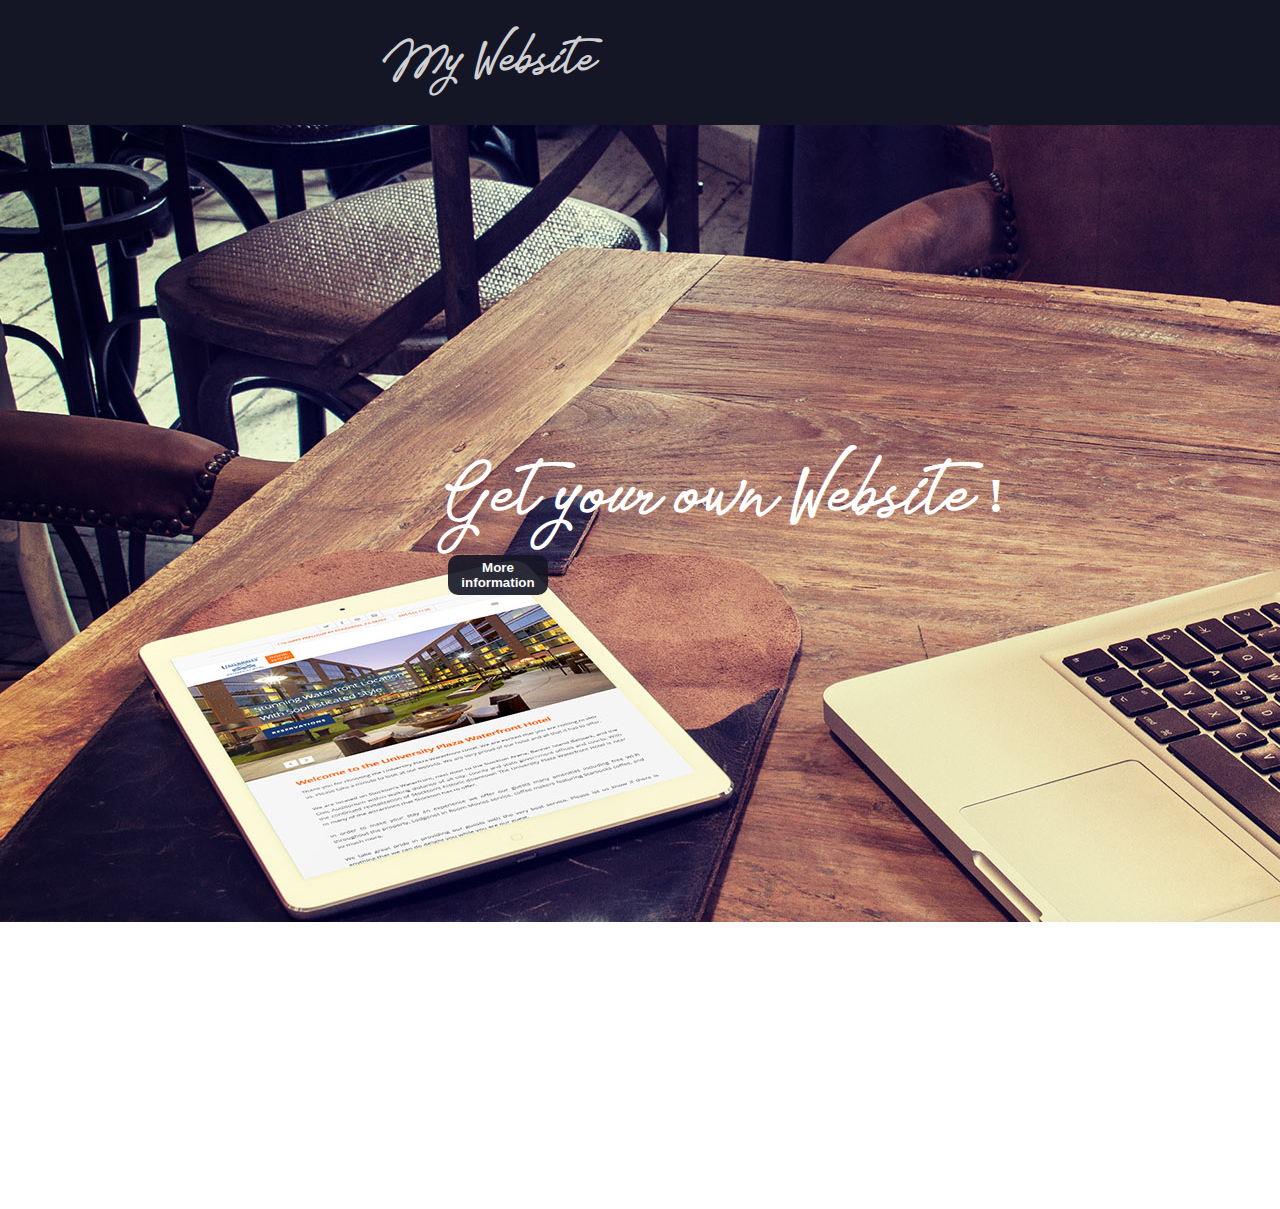
==== commit 360bc215: "web project for training" ====
--- a/index.html
+++ b/index.html
@@ -8,8 +8,8 @@
 </head>
 <body>
 <div id="body">
-    <header>
-        <div class="wrapper">
+    <div class="wrapper">
+    <header>    
         <h1>My Website</h1>
         <nav>
             <ul>
@@ -18,9 +18,10 @@
                 <li><a href="#">Contact</a></li>            
             </ul>
         </nav>
-        </div>
+      
 
     </header>
+</div>
         <section>
             <div class="wrapper">
                 <div class="section">
--- a/style.css
+++ b/style.css
@@ -1,8 +1,8 @@
-.wrapper{
+.wrapper header{
     width: 1920px;
-    border: 1px solid black;
     margin: auto;
     display: flex;
+    background-color: #141525;
 }
 #body{
     display: flex;
@@ -18,7 +18,7 @@
     src:url('/font/TOMATOES Personal Use.ttf');
 }
 header{
-    background-color: #141525;
+ 
     position: fixed;
     display: flex;
 }
@@ -27,7 +27,7 @@
     font-family: coolfont;
     padding: 3px;
     padding-left: 20%;
-    width: 500px;
+    width: 600px;
     color:#fff;
     opacity: 0.8;
 }
@@ -35,7 +35,7 @@
     display: flex;
     font-family: coolfont;
     font-size: 1.3em;
-    margin-left: 120%;
+    margin-left: 100%;
     padding-top: 15px;
 
 }
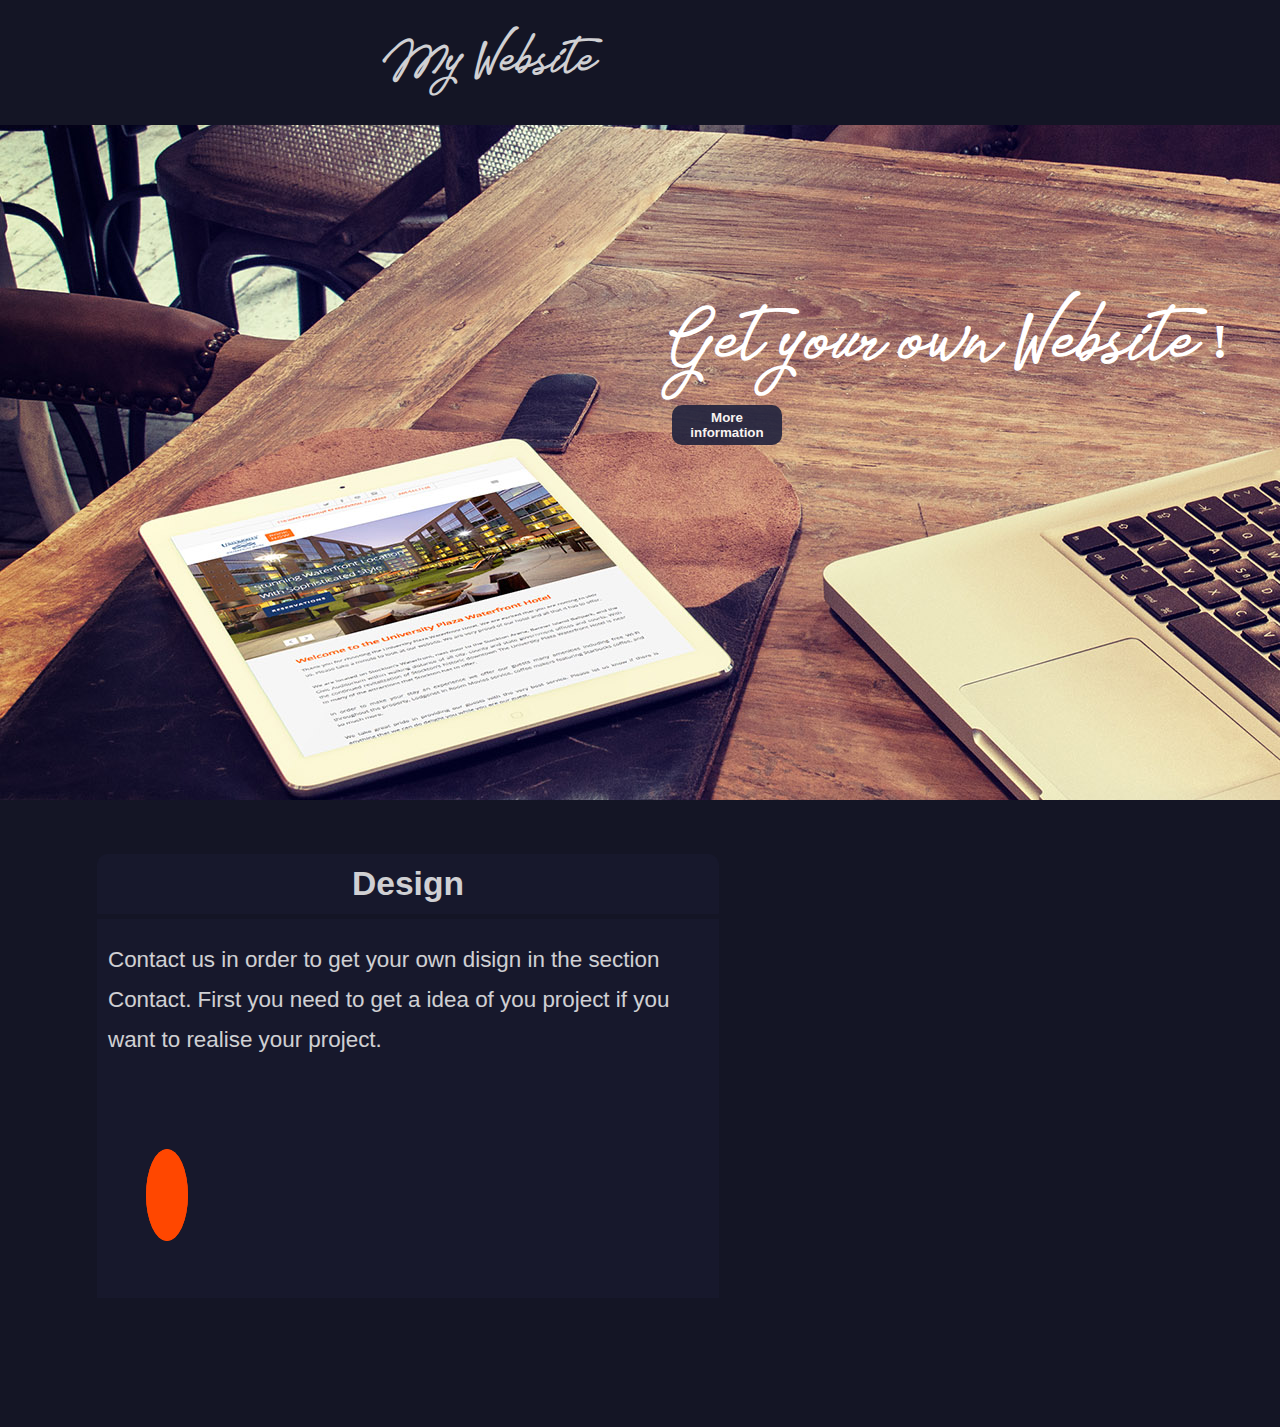
==== commit a500769f: "push" ====
--- a/index.html
+++ b/index.html
@@ -4,10 +4,11 @@
     <meta charset="UTF-8">
     <meta name="viewport" content="width=device-width, initial-scale=1.0">
     <link rel="stylesheet" href="style.css">
+    <link rel="stylesheet" href="https://use.fontawesome.com/releases/v5.1.0/css/all.css" integrity="sha384-lKuwvrZot6UHsBSfcMvOkWwlCMgc0TaWr+30HWe3a4ltaBwTZhyTEggF5tJv8tbt" crossorigin="anonymous">
     <title>Awesome js</title>
 </head>
 <body>
-<div id="body">
+<div class="body">
     <div class="wrapper">
     <header>    
         <h1>My Website</h1>
@@ -22,15 +23,29 @@
 
     </header>
 </div>
+        <div class="wrapper">
         <section>
-            <div class="wrapper">
+            
                 <div class="section">
-                 <h2>Get your own Website !</h2>
-                 <button>More information</button>
+                    <h2 class="slider">Get your own Website !</h2>
+                    <button class="section-btn">More information</button>
                 </div>
-            </div>
         </section>
-
+        </div>
+        <div class="wrapper">
+        <section>
+                <div class="content">
+                    <div class="web-design">
+                        <h2>Design</h2>
+                        <p>Contact us in order to get your own disign in the section Contact.
+                            First you need to get a idea of you project if you want to realise
+                            your project.
+                        </p>
+                        <div class="logo"><i class="fas fa-chart-line"></i></div>
+                    </div>
+                </div>
+        </section>
+        </div>
 </div>
     <script src='script.js'></script>
 </body>
--- a/style.css
+++ b/style.css
@@ -1,29 +1,29 @@
-.wrapper header{
+.wrapper {
     width: 1920px;
-    margin: auto;
     display: flex;
-    background-color: #141525;
+    margin:auto;
 }
-#body{
+.body {
     display: flex;
     flex-direction: column;
 }
-body{
+body { 
     margin:0px;
     padding:0px;
+    background:black;
 }
-@font-face
-{
+@font-face {
     font-family: coolfont;
     src:url('/font/TOMATOES Personal Use.ttf');
 }
-header{
- 
+header {
+    background-color: #141525;
     position: fixed;
+    width: 1920px;
     display: flex;
+    z-index: 3;
 }
-header h1
-{ 
+header h1 { 
     font-family: coolfont;
     padding: 3px;
     padding-left: 20%;
@@ -31,7 +31,7 @@
     color:#fff;
     opacity: 0.8;
 }
-header nav ul{
+header nav ul {
     display: flex;
     font-family: coolfont;
     font-size: 1.3em;
@@ -39,58 +39,142 @@
     padding-top: 15px;
 
 }
-header nav ul li{
+header nav ul li {
     list-style: none;
 }
-header nav ul li a
-{
+header nav ul li a {
     text-decoration: none;
     color: #fff;
     margin-left: 30px;
     font-weight: bold;
     opacity: 0.8;
 }
-header nav ul li a:hover{
+header nav ul li a:hover {
     opacity: 1;
 }
-section .wrapper{
-    z-index: 3;
-    margin-top: 122px;
-    background: url('/image/slider.jpg');
-    background-repeat: no-repeat;
-    height: 900px;
-}
-.section{
+
+.section {
     display: flex;
     flex-direction: column;
     align-content: center;
+
+    background: url('/image/slider.jpg');
+    background-repeat: no-repeat;
+
+    width: 1920px;
+    height: 800px;
 }
-.section h2{
+.slider {
     color: #fff;
     font-family: coolfont;
     display: flex;
     font-size: 3em;
+
     margin: auto;
     margin-left: 35%;
-    margin-top: 25%; 
-    width: 1000px;
+    margin-top: 15%; 
+
 }
-.section button{
-    background-color: #141525;
+.section-btn {
+    background-color: #20223D;
     color:#fff;
     border: transparent;
+    border-radius: 10px;
+ 
     font-family: Arial, Helvetica, sans-serif;
     font-weight: bold;
     opacity: 0.9;
-    border-radius: 10px;
+    
+    width: 110px;
+    height: 40px;
+
     padding: 5px;
-    text-align: center;
-    width: 100px;
-    height: 40px;
-    margin-bottom: 48%;
+    margin-bottom: 18.5%;
     margin-left: 35%;
+
+   
 }
-.section button:hover{
+.section button:hover {
     opacity:1;
     box-shadow: 0px 0px 2px 0px #fff;
+}
+.content {
+    display: flex;
+    border: 1px solid #141525;
+    background-color: #141525;
+
+    width: 1920px;
+    height: 600px;
+}
+.content {
+    display: flex;
+
+    padding-top: 25px;
+}
+.web-design {
+    display: flex;
+    flex-direction: column;
+    
+    margin-left: 5%;
+    height: 600px;
+
+
+    font-family: Arial, Helvetica, sans-serif;
+    font-size: 1.4em;
+   
+}
+.web-design h2 {
+
+    color:white;
+    background-color: #18192E;
+
+    border: 1px solid #18192E;
+    border-radius: 10px 10px 0px 0px;
+
+    height: 40px;
+    width: 600px;
+
+
+    text-align: center;
+    opacity: 0.8;
+    padding: 10px;
+}
+.web-design p {
+    color:white;
+    background-color: #18192E;
+
+    border: 1px solid #18192E;
+    border: 0px 0px 10px 10px;
+
+    position: relative;
+    bottom:45px;
+
+    line-height: 40px;
+    opacity: 0.8;
+
+    width: 600px;
+    height: 400px;
+
+    padding: 10px;
+    padding-top: 20px;
+}
+.logo {
+    color:#fff;
+
+    font-size: 2em;
+
+
+    position: relative;
+    bottom: 200px;
+
+    margin-left: 7%;
+    padding:5px;
+
+}
+.fa-chart-line
+{
+    background-color: #FF4700;
+    border:1px solid #FF4700;
+    border-radius: 100%;
+    padding: 20px;
 }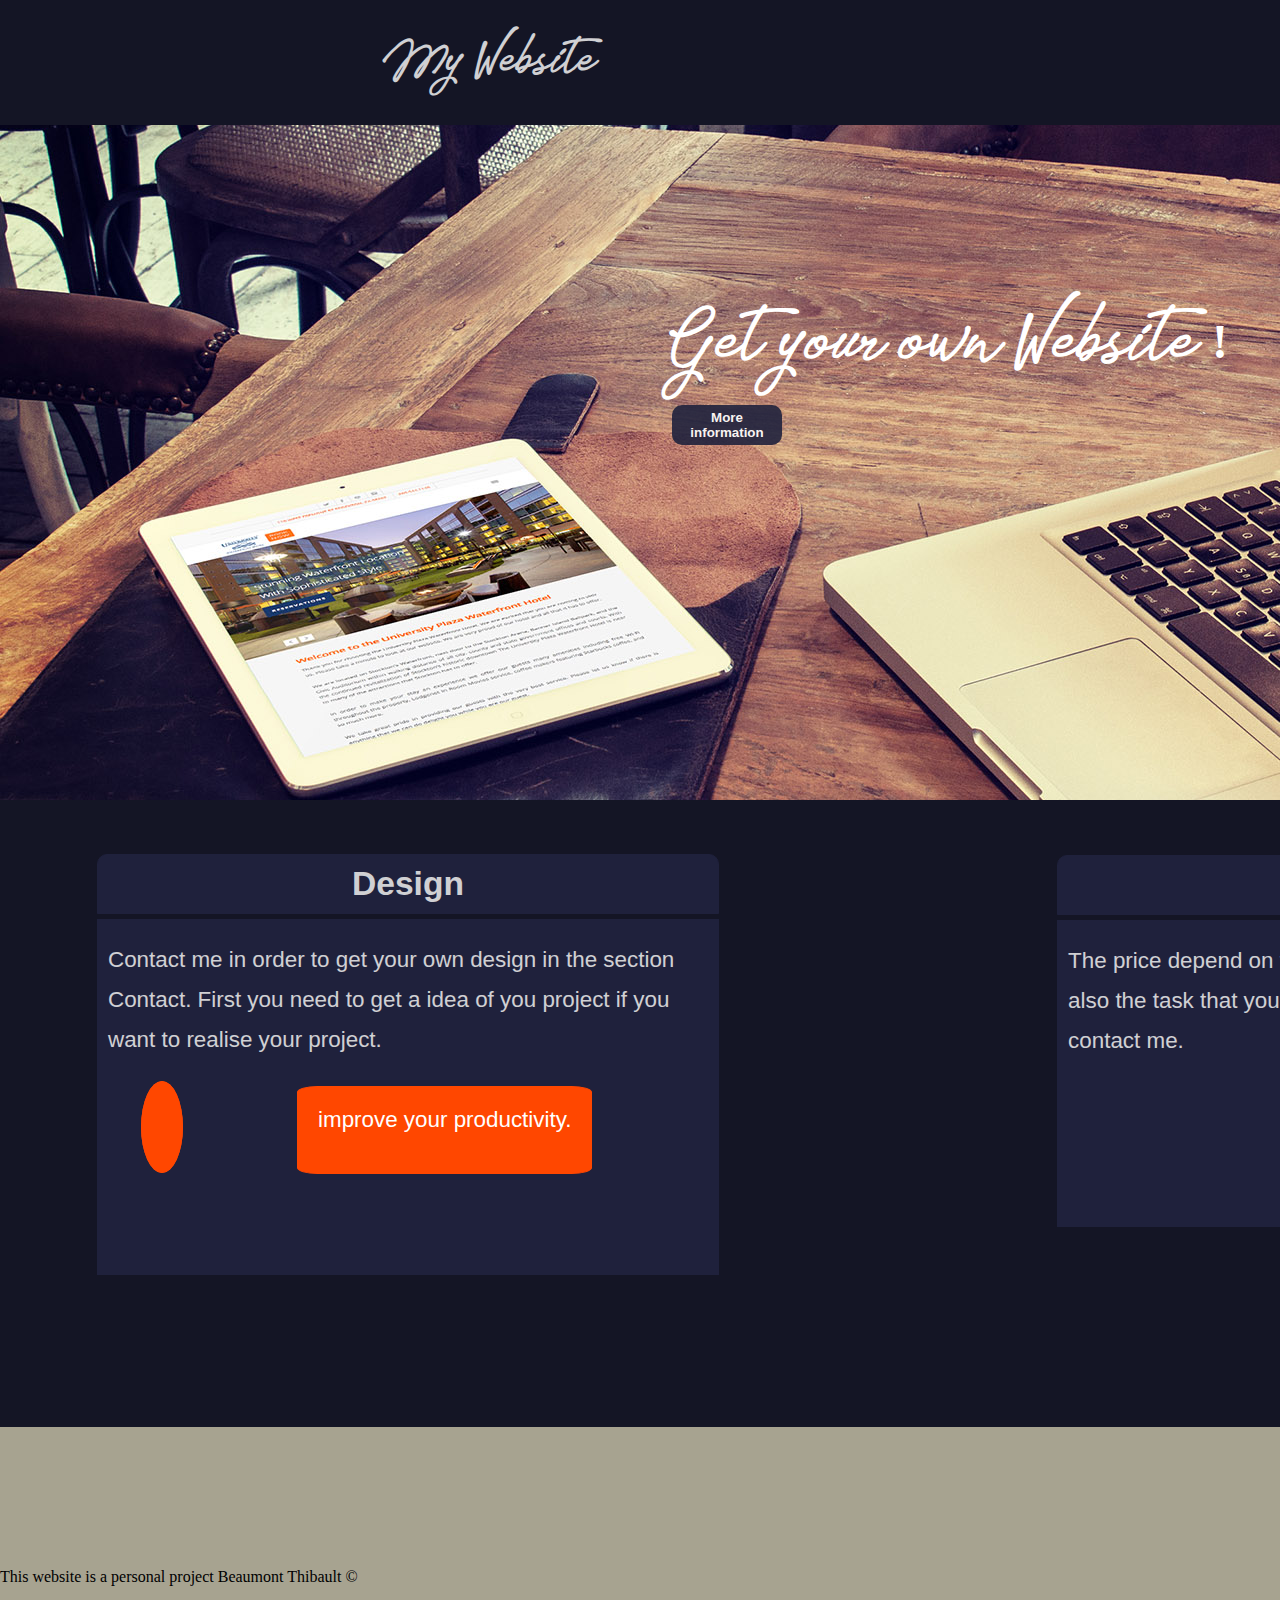
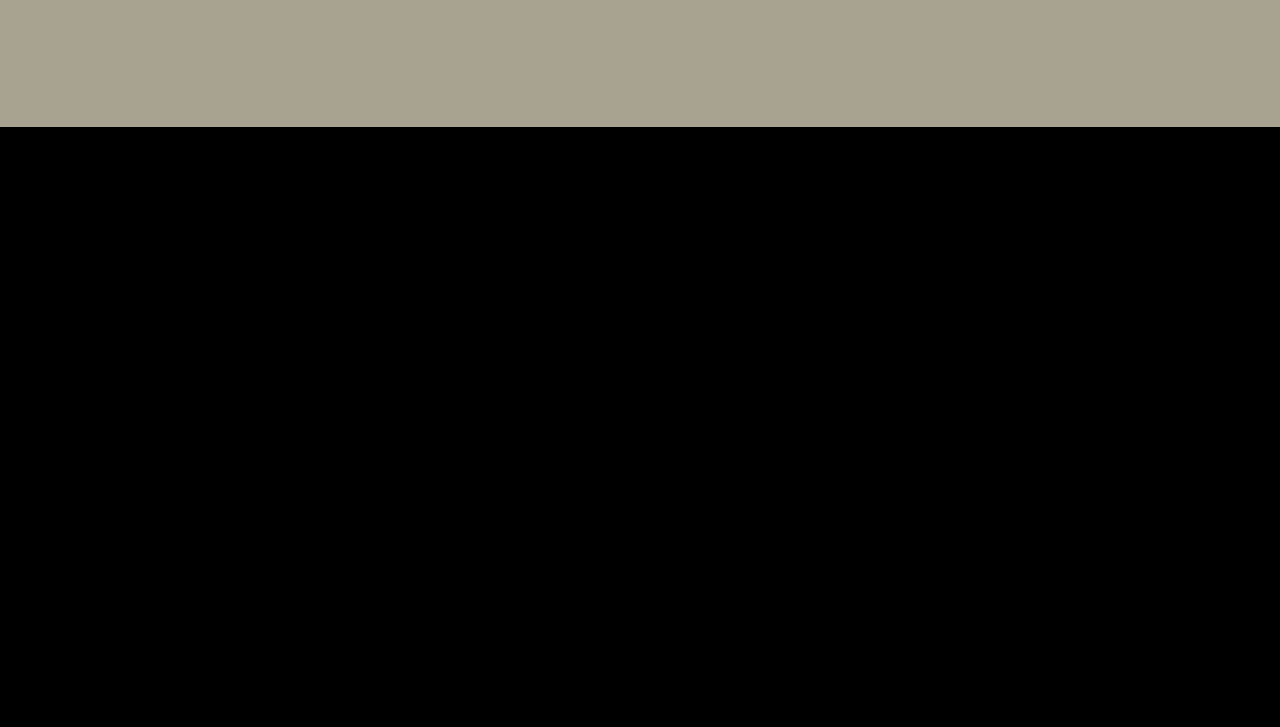
==== commit 892826ce: "new push" ====
--- a/index.html
+++ b/index.html
@@ -37,15 +37,28 @@
                 <div class="content">
                     <div class="web-design">
                         <h2>Design</h2>
-                        <p>Contact us in order to get your own disign in the section Contact.
+                        <p class="web-design-content">Contact me in order to get your own design in the section Contact.
                             First you need to get a idea of you project if you want to realise
                             your project.
                         </p>
                         <div class="logo"><i class="fas fa-chart-line"></i></div>
+                        <div class="Productivity"><p>improve your productivity.</p> <i class="fas fa-comment"></i></div>
                     </div>
+                </div>
+                <div class="price">
+                    <h2>Price</h2>
+                    <p class="price-content">The price depend on the work that your website require and also the task that you want me to do for more information contact me.</p>
+                    <div class="contact-me"><i class="fas fa-handshake"></i><p>Contact me </p></div>
                 </div>
         </section>
         </div>
+       
+            <footer>
+                <div class="wrapper">
+                <p>This website is a personal project Beaumont Thibault ©</p>
+                </div>
+            </footer>
+       
 </div>
     <script src='script.js'></script>
 </body>
--- a/style.css
+++ b/style.css
@@ -3,10 +3,7 @@
     display: flex;
     margin:auto;
 }
-.body {
-    display: flex;
-    flex-direction: column;
-}
+
 body { 
     margin:0px;
     padding:0px;
@@ -23,6 +20,7 @@
     display: flex;
     z-index: 3;
 }
+
 header h1 { 
     font-family: coolfont;
     padding: 3px;
@@ -116,19 +114,19 @@
     flex-direction: column;
     
     margin-left: 5%;
-    height: 600px;
+    height: 700px;
 
 
     font-family: Arial, Helvetica, sans-serif;
     font-size: 1.4em;
    
 }
-.web-design h2 {
+.web-design h2, .price h2{
 
     color:white;
-    background-color: #18192E;
-
-    border: 1px solid #18192E;
+    background-color: #222442;
+
+    border: 1px solid #222442;
     border-radius: 10px 10px 0px 0px;
 
     height: 40px;
@@ -139,11 +137,11 @@
     opacity: 0.8;
     padding: 10px;
 }
-.web-design p {
+.web-design .web-design-content, .price-content{
     color:white;
-    background-color: #18192E;
-
-    border: 1px solid #18192E;
+    background-color: #222442;
+
+    border: 1px solid #222442;
     border: 0px 0px 10px 10px;
 
     position: relative;
@@ -161,20 +159,86 @@
 .logo {
     color:#fff;
 
-    font-size: 2em;
-
-
-    position: relative;
-    bottom: 200px;
-
+
+   
+    position: relative;
+    bottom: 240px;
+    width: 60px;
     margin-left: 7%;
-    padding:5px;
-
-}
+
+}
+
 .fa-chart-line
 {
     background-color: #FF4700;
     border:1px solid #FF4700;
     border-radius: 100%;
     padding: 20px;
-}+
+    font-size: 2em;
+}
+.Productivity{
+    color: #fff;
+    display: flex;
+    position: relative;
+    bottom: 330px;
+    left: 200px;
+    align-content: center;
+}
+.Productivity p
+{
+    border:1px solid #FF4700;
+    background-color: #FF4700;
+    border-radius: 7%;
+    padding: 20px;
+    padding-bottom: 40px;
+
+}
+.Productivity .fa-comment
+{
+   opacity: 0.8;
+}
+.price {
+    display: flex;
+    flex-direction: column;
+    
+    margin-left: 55%;
+    height: 600px;
+
+    position: relative;
+    bottom: 600px;
+    font-family: Arial, Helvetica, sans-serif;
+    font-size: 1.4em; 
+}
+.contact-me {
+    color: #fff;
+    display: flex;
+    position: relative;
+    bottom: 190px;
+    left: 360px;
+    align-content: center;
+}
+
+.contact-me p {
+    border:1px solid #FF4700;
+    background-color: #FF4700;
+    border-radius: 7%;
+    padding: 20px;
+    padding-bottom: 40px;
+    width: 150px;
+    position: relative;
+}
+.contact-me .fa-handshake {
+    position: relative;
+    z-index: 3;
+    top: 45px;
+    left: 177px;
+}
+footer {
+    background-color: #A7A390;
+    display: flex;
+    position: relative;
+    bottom: 600px;
+    height: 300px;
+    width: 1920px;
+}
